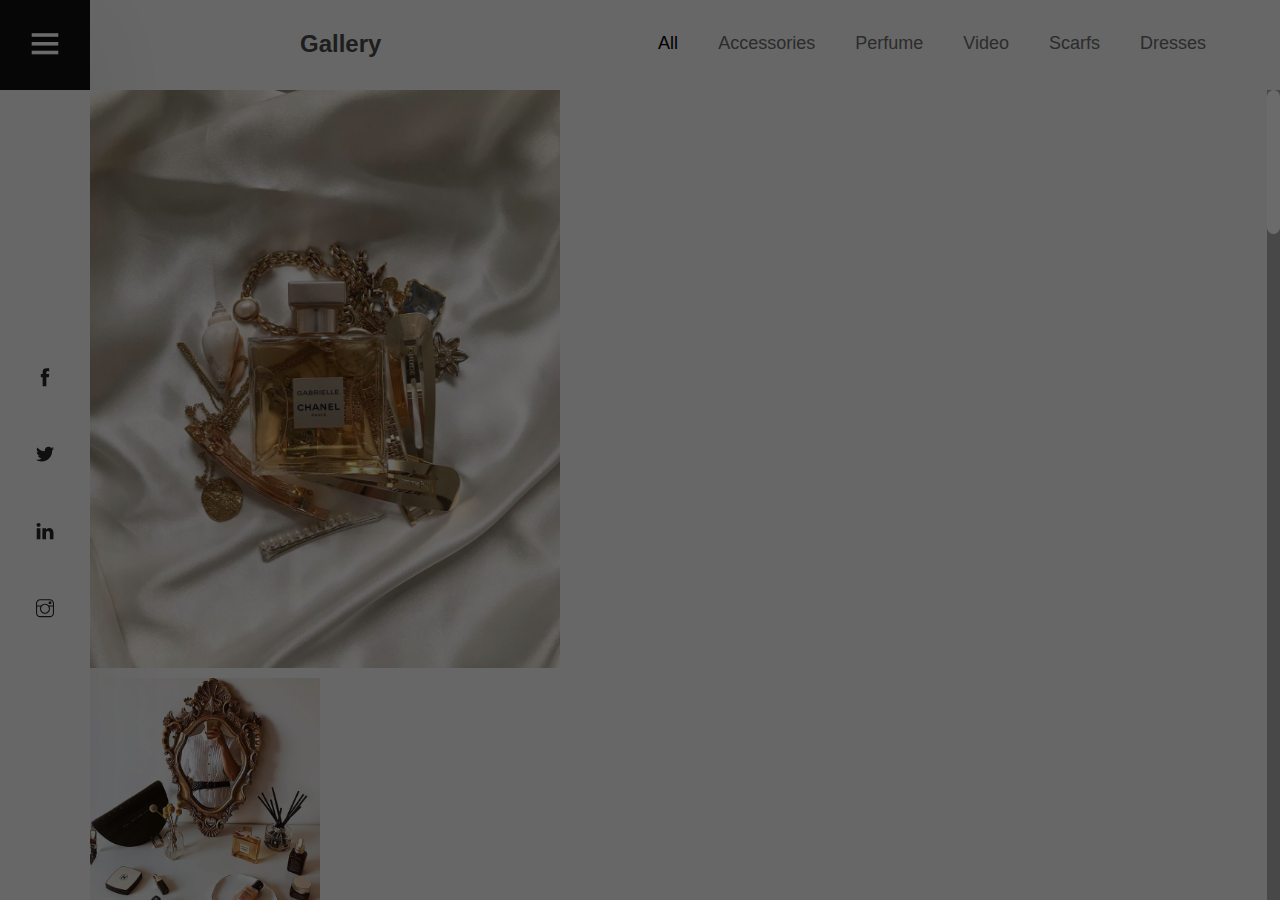
==== gallery.html @ cab9e5dc "pushing my project into github" ====
<!DOCTYPE html>
<html lang="zxx">
<head>
	<title>Rose Photography</title>
	<meta charset="UTF-8">
	<meta name="description" content="Tulen Photography HTML Template"">
	<meta name="keywords" content="photo, html">
	<meta name="viewport" content="width=device-width, initial-scale=1.0">
	<!-- Stylesheets -->
	<link rel="stylesheet" href="https://maxcdn.bootstrapcdn.com/bootstrap/4.0.0/css/bootstrap.min.css" integrity="sha384-Gn5384xqQ1aoWXA+058RXPxPg6fy4IWvTNh0E263XmFcJlSAwiGgFAW/dAiS6JXm" crossorigin="anonymous">
	<link rel="stylesheet" href="css/font-awesome.min.css"/>
	<link rel="stylesheet" href="css/themify-icons.css"/>
	<link rel="stylesheet" href="css/accordion.css"/>
	<link rel="stylesheet" href="css/fresco.css"/>
	<link rel="stylesheet" href="css/owl.carousel.min.css"/>

	<!-- Main Stylesheets -->
	<link rel="stylesheet" href="css/style.css"/>


	<!--[if lt IE 9]>
		<script src="https://oss.maxcdn.com/html5shiv/3.7.2/html5shiv.min.js"></script>
		<script src="https://oss.maxcdn.com/respond/1.4.2/respond.min.js"></script>
	<![endif]-->

</head>
<body>
	<!-- Page Preloder -->
	<div id="preloder">
		<div class="loader"></div>
	</div>

	<!-- Offcanvas Menu Section -->
	<div class="menu-wrapper">
		<div class="menu-switch">
			<i class="ti-menu"></i>
		</div>
		<div class="menu-social-warp">
			<div class="menu-social">
				<a href="#"><i class="ti-facebook"></i></a>
				<a href="#"><i class="ti-twitter-alt"></i></a>
				<a href="#"><i class="ti-linkedin"></i></a>
				<a href="#"><i class="ti-instagram"></i></a>
			</div>
		</div>
	</div>
	<div class="side-menu-wrapper">
		<div class="sm-header">
			<div class="menu-close">
				<i class="ti-arrow-left"></i>
			</div>
			<a href="index.html" class="site-logo">
				<img src="img/logo.png" alt="">
			</a>
		</div>
		<nav class="main-menu">
			<ul>
				<li><a href="index.html">Home</a></li>
				<li><a href="gallery.html" class="active">Gallery</a></li>
				<li><a href="contact.html">Contact</a></li>
			</ul>
		</nav>
		<div class="sm-footer">
			<div class="sm-socail">
				<a href="#"><i class="ti-facebook"></i></a>
				<a href="#"><i class="ti-twitter-alt"></i></a>
				<a href="#"><i class="ti-linkedin"></i></a>
				<a href="#"><i class="ti-instagram"></i></a>
			</div>
			<div class="copyright-text"><p><!-- Link back to Colorlib can't be removed. Template is licensed under CC BY 3.0. -->
  Copyright &copy;<script>document.write(new Date().getFullYear());</script> All rights reserved 
  <!-- Link back to Colorlib can't be removed. Template is licensed under CC BY 3.0. --></p></div>
		</div>
	</div>
	<!-- Offcanvas Menu Section end -->

	<!-- Gallery Section end -->
	<section class="gallery-section">
		<div class="gallery-header">
			<h4 class="galary-color">Gallery</h4>
			<ul class="gallery-filter">
				<li class="filter all active" data-filter="*">All</li>
				<li class="filter" data-filter=".featured">Accessories </li>
				<li class="filter" data-filter=".people">Perfume </li>
				<li class="filter" data-filter=".nature">Video </li>
				<li class="filter" data-filter=".animal">Scarfs </li>
				<li class="filter" data-filter=".travel">Dresses </li>
			</ul>
		</div>
		<div class="nice-scroll">
			<div class="gallery-warp">
				<div class="grid-sizer"></div>
				<div class="gallery-item gi-big featured">
					<a class="fresco" href="img/gallery/1.jpg" data-fresco-group="projects">
						<img src="img/gallery/1.jpg" alt="">
					</a>
					<div class="gi-hover">
s						<h6>Arthur Rose</h6>
					</div>
				</div>
				<div class="gallery-item people">
					<a class="fresco" href="img/gallery/2.jpg" data-fresco-group="projects">
						<img src="img/gallery/2.jpg" alt="">
					</a>
					<div class="gi-hover">
						<h6>Arthur Rose</h6>
					</div>
				</div>
				<div class="gallery-item nature">
					<a class="fresco" href="https://youtu.be/-BtcbGR2RCY?t=26" data-fresco-group="projects">
						<img src="img/gallery/39.jpg" alt="">
					</a>
					<div class="gi-hover">
						<h6>Arthur Rose</h6>
					</div>
				</div>
				<div class="gallery-item nature">
					<a class="fresco" href="https://www.youtube.com/watch?v=0AkKgN9xB7U" data-fresco-group="projects">
						<img src="img/gallery/40.jpg" alt="">
					</a>
					<div class="gi-hover">
						<h6>Arthur Rose</h6>
					</div>
				</div>
				
				<div class="gallery-item gi-long travel">
					<a class="fresco" href="img/gallery/4.jpg" data-fresco-group="projects">
						<img src="img/gallery/4.jpg" alt="">
					</a>
					<div class="gi-hover">
						<h6>Arthur Rose</h6>
					</div>
				</div>
				<div class="gallery-item gi-big animal">
					<a class="fresco" href="img/gallery/6.jpg" data-fresco-group="projects">
						<img src="img/gallery/6.jpg" alt="">
					</a>
					<div class="gi-hover">
						<h6>Arthur Rose</h6>
					</div>
				</div>
				<div class="gallery-item gi-big featured">
					<a class="fresco" href="img/gallery/5.jpg" data-fresco-group="projects">
						<img src="img/gallery/5.jpg" alt="">
					</a>
					<div class="gi-hover">
						<h6>Arthur Rose</h6>
					</div>
				</div>
				<div class="gallery-item travel">
					<a class="fresco" href="img/gallery/7.jpg" data-fresco-group="projects">
						<img src="img/gallery/7.jpg" alt="">
					</a>
					<div class="gi-hover">
						<h6>Arthur Rose</h6>
					</div>
				</div>
				<div class="gallery-item people">
					<a class="fresco" href="img/gallery/8.jpg" data-fresco-group="projects">
						<img src="img/gallery/8.jpg" alt="">
					</a>
					<div class="gi-hover">
						<h6>Arthur Rose</h6>
					</div>
				</div>
				<div class="gallery-item animal">
					<a class="fresco" href="img/gallery/9.jpg" data-fresco-group="projects">
						<img src="img/gallery/9.jpg" alt="">
					</a>
					<div class="gi-hover">
						<h6>Arthur Rose</h6>
					</div>
				</div>
				<div class="gallery-item gi-big travel">
					<a class="fresco" href="img/gallery/10.jpg" data-fresco-group="projects">
						<img src="img/gallery/10.jpg" alt="">
					</a>
					<div class="gi-hover">
						<h6>Arthur Rose</h6>
					</div>
				</div>
				<div class="gallery-item featured">
					<a class="fresco" href="img/gallery/11.jpg" data-fresco-group="projects">
						<img src="img/gallery/11.jpg" alt="">
					</a>
					<div class="gi-hover">
s	8					<h6>Arthur Rose</h6>
					</div>
				</div>
			</div>
		</div>
	</section>
	<!-- Gallery Section end -->

	<!--====== Javascripts & Jquery ======-->
	<script src="https://code.jquery.com/jquery-3.2.1.slim.min.js" integrity="sha384-KJ3o2DKtIkvYIK3UENzmM7KCkRr/rE9/Qpg6aAZGJwFDMVNA/GpGFF93hXpG5KkN" crossorigin="anonymous"></script>
<script src="https://cdnjs.cloudflare.com/ajax/libs/popper.js/1.12.9/umd/popper.min.js" integrity="sha384-ApNbgh9B+Y1QKtv3Rn7W3mgPxhU9K/ScQsAP7hUibX39j7fakFPskvXusvfa0b4Q" crossorigin="anonymous"></script>
<script src="https://maxcdn.bootstrapcdn.com/bootstrap/4.0.0/js/bootstrap.min.js" integrity="sha384-JZR6Spejh4U02d8jOt6vLEHfe/JQGiRRSQQxSfFWpi1MquVdAyjUar5+76PVCmYl" crossorigin="anonymous"></script>
	<script src="js/vendor/jquery-3.2.1.min.js"></script>
	<script src="js/owl.carousel.min.js"></script>
	<script src="js/imagesloaded.pkgd.min.js"></script>
	<script src="js/isotope.pkgd.min.js"></script>
	<script src="js/jquery.nicescroll.min.js"></script>
	<script src="js/circle-progress.min.js"></script>
	<script src="js/pana-accordion.js"></script>
	<script src="js/fresco.min.js"></script>
	<script src="js/main.js"></script>

	</body>
</html>
---- css/themify-icons.css ----
@font-face {
	font-family: 'themify';
	src:url('../fonts/themify.eot?-fvbane');
	src:url('../fonts/themify.eot?#iefix-fvbane') format('embedded-opentype'),
		url('../fonts/themify.woff?-fvbane') format('woff'),
		url('../fonts/themify.ttf?-fvbane') format('truetype'),
		url('../fonts/themify.svg?-fvbane#themify') format('svg');
	font-weight: normal;
	font-style: normal;
}

[class^="ti-"], [class*=" ti-"] {
	font-family: 'themify';
	speak: none;
	font-style: normal;
	font-weight: normal;
	font-variant: normal;
	text-transform: none;
	line-height: 1;

	/* Better Font Rendering =========== */
	-webkit-font-smoothing: antialiased;
	-moz-osx-font-smoothing: grayscale;
}

.ti-wand:before {
	content: "\e600";
}
.ti-volume:before {
	content: "\e601";
}
.ti-user:before {
	content: "\e602";
}
.ti-unlock:before {
	content: "\e603";
}
.ti-unlink:before {
	content: "\e604";
}
.ti-trash:before {
	content: "\e605";
}
.ti-thought:before {
	content: "\e606";
}
.ti-target:before {
	content: "\e607";
}
.ti-tag:before {
	content: "\e608";
}
.ti-tablet:before {
	content: "\e609";
}
.ti-star:before {
	content: "\e60a";
}
.ti-spray:before {
	content: "\e60b";
}
.ti-signal:before {
	content: "\e60c";
}
.ti-shopping-cart:before {
	content: "\e60d";
}
.ti-shopping-cart-full:before {
	content: "\e60e";
}
.ti-settings:before {
	content: "\e60f";
}
.ti-search:before {
	content: "\e610";
}
.ti-zoom-in:before {
	content: "\e611";
}
.ti-zoom-out:before {
	content: "\e612";
}
.ti-cut:before {
	content: "\e613";
}
.ti-ruler:before {
	content: "\e614";
}
.ti-ruler-pencil:before {
	content: "\e615";
}
.ti-ruler-alt:before {
	content: "\e616";
}
.ti-bookmark:before {
	content: "\e617";
}
.ti-bookmark-alt:before {
	content: "\e618";
}
.ti-reload:before {
	content: "\e619";
}
.ti-plus:before {
	content: "\e61a";
}
.ti-pin:before {
	content: "\e61b";
}
.ti-pencil:before {
	content: "\e61c";
}
.ti-pencil-alt:before {
	content: "\e61d";
}
.ti-paint-roller:before {
	content: "\e61e";
}
.ti-paint-bucket:before {
	content: "\e61f";
}
.ti-na:before {
	content: "\e620";
}
.ti-mobile:before {
	content: "\e621";
}
.ti-minus:before {
	content: "\e622";
}
.ti-medall:before {
	content: "\e623";
}
.ti-medall-alt:before {
	content: "\e624";
}
.ti-marker:before {
	content: "\e625";
}
.ti-marker-alt:before {
	content: "\e626";
}
.ti-arrow-up:before {
	content: "\e627";
}
.ti-arrow-right:before {
	content: "\e628";
}
.ti-arrow-left:before {
	content: "\e629";
}
.ti-arrow-down:before {
	content: "\e62a";
}
.ti-lock:before {
	content: "\e62b";
}
.ti-location-arrow:before {
	content: "\e62c";
}
.ti-link:before {
	content: "\e62d";
}
.ti-layout:before {
	content: "\e62e";
}
.ti-layers:before {
	content: "\e62f";
}
.ti-layers-alt:before {
	content: "\e630";
}
.ti-key:before {
	content: "\e631";
}
.ti-import:before {
	content: "\e632";
}
.ti-image:before {
	content: "\e633";
}
.ti-heart:before {
	content: "\e634";
}
.ti-heart-broken:before {
	content: "\e635";
}
.ti-hand-stop:before {
	content: "\e636";
}
.ti-hand-open:before {
	content: "\e637";
}
.ti-hand-drag:before {
	content: "\e638";
}
.ti-folder:before {
	content: "\e639";
}
.ti-flag:before {
	content: "\e63a";
}
.ti-flag-alt:before {
	content: "\e63b";
}
.ti-flag-alt-2:before {
	content: "\e63c";
}
.ti-eye:before {
	content: "\e63d";
}
.ti-export:before {
	content: "\e63e";
}
.ti-exchange-vertical:before {
	content: "\e63f";
}
.ti-desktop:before {
	content: "\e640";
}
.ti-cup:before {
	content: "\e641";
}
.ti-crown:before {
	content: "\e642";
}
.ti-comments:before {
	content: "\e643";
}
.ti-comment:before {
	content: "\e644";
}
.ti-comment-alt:before {
	content: "\e645";
}
.ti-close:before {
	content: "\e646";
}
.ti-clip:before {
	content: "\e647";
}
.ti-angle-up:before {
	content: "\e648";
}
.ti-angle-right:before {
	content: "\e649";
}
.ti-angle-left:before {
	content: "\e64a";
}
.ti-angle-down:before {
	content: "\e64b";
}
.ti-check:before {
	content: "\e64c";
}
.ti-check-box:before {
	content: "\e64d";
}
.ti-camera:before {
	content: "\e64e";
}
.ti-announcement:before {
	content: "\e64f";
}
.ti-brush:before {
	content: "\e650";
}
.ti-briefcase:before {
	content: "\e651";
}
.ti-bolt:before {
	content: "\e652";
}
.ti-bolt-alt:before {
	content: "\e653";
}
.ti-blackboard:before {
	content: "\e654";
}
.ti-bag:before {
	content: "\e655";
}
.ti-move:before {
	content: "\e656";
}
.ti-arrows-vertical:before {
	content: "\e657";
}
.ti-arrows-horizontal:before {
	content: "\e658";
}
.ti-fullscreen:before {
	content: "\e659";
}
.ti-arrow-top-right:before {
	content: "\e65a";
}
.ti-arrow-top-left:before {
	content: "\e65b";
}
.ti-arrow-circle-up:before {
	content: "\e65c";
}
.ti-arrow-circle-right:before {
	content: "\e65d";
}
.ti-arrow-circle-left:before {
	content: "\e65e";
}
.ti-arrow-circle-down:before {
	content: "\e65f";
}
.ti-angle-double-up:before {
	content: "\e660";
}
.ti-angle-double-right:before {
	content: "\e661";
}
.ti-angle-double-left:before {
	content: "\e662";
}
.ti-angle-double-down:before {
	content: "\e663";
}
.ti-zip:before {
	content: "\e664";
}
.ti-world:before {
	content: "\e665";
}
.ti-wheelchair:before {
	content: "\e666";
}
.ti-view-list:before {
	content: "\e667";
}
.ti-view-list-alt:before {
	content: "\e668";
}
.ti-view-grid:before {
	content: "\e669";
}
.ti-uppercase:before {
	content: "\e66a";
}
.ti-upload:before {
	content: "\e66b";
}
.ti-underline:before {
	content: "\e66c";
}
.ti-truck:before {
	content: "\e66d";
}
.ti-timer:before {
	content: "\e66e";
}
.ti-ticket:before {
	content: "\e66f";
}
.ti-thumb-up:before {
	content: "\e670";
}
.ti-thumb-down:before {
	content: "\e671";
}
.ti-text:before {
	content: "\e672";
}
.ti-stats-up:before {
	content: "\e673";
}
.ti-stats-down:before {
	content: "\e674";
}
.ti-split-v:before {
	content: "\e675";
}
.ti-split-h:before {
	content: "\e676";
}
.ti-smallcap:before {
	content: "\e677";
}
.ti-shine:before {
	content: "\e678";
}
.ti-shift-right:before {
	content: "\e679";
}
.ti-shift-left:before {
	content: "\e67a";
}
.ti-shield:before {
	content: "\e67b";
}
.ti-notepad:before {
	content: "\e67c";
}
.ti-server:before {
	content: "\e67d";
}
.ti-quote-right:before {
	content: "\e67e";
}
.ti-quote-left:before {
	content: "\e67f";
}
.ti-pulse:before {
	content: "\e680";
}
.ti-printer:before {
	content: "\e681";
}
.ti-power-off:before {
	content: "\e682";
}
.ti-plug:before {
	content: "\e683";
}
.ti-pie-chart:before {
	content: "\e684";
}
.ti-paragraph:before {
	content: "\e685";
}
.ti-panel:before {
	content: "\e686";
}
.ti-package:before {
	content: "\e687";
}
.ti-music:before {
	content: "\e688";
}
.ti-music-alt:before {
	content: "\e689";
}
.ti-mouse:before {
	content: "\e68a";
}
.ti-mouse-alt:before {
	content: "\e68b";
}
.ti-money:before {
	content: "\e68c";
}
.ti-microphone:before {
	content: "\e68d";
}
.ti-menu:before {
	content: "\e68e";
}
.ti-menu-alt:before {
	content: "\e68f";
}
.ti-map:before {
	content: "\e690";
}
.ti-map-alt:before {
	content: "\e691";
}
.ti-loop:before {
	content: "\e692";
}
.ti-location-pin:before {
	content: "\e693";
}
.ti-list:before {
	content: "\e694";
}
.ti-light-bulb:before {
	content: "\e695";
}
.ti-Italic:before {
	content: "\e696";
}
.ti-info:before {
	content: "\e697";
}
.ti-infinite:before {
	content: "\e698";
}
.ti-id-badge:before {
	content: "\e699";
}
.ti-hummer:before {
	content: "\e69a";
}
.ti-home:before {
	content: "\e69b";
}
.ti-help:before {
	content: "\e69c";
}
.ti-headphone:before {
	content: "\e69d";
}
.ti-harddrives:before {
	content: "\e69e";
}
.ti-harddrive:before {
	content: "\e69f";
}
.ti-gift:before {
	content: "\e6a0";
}
.ti-game:before {
	content: "\e6a1";
}
.ti-filter:before {
	content: "\e6a2";
}
.ti-files:before {
	content: "\e6a3";
}
.ti-file:before {
	content: "\e6a4";
}
.ti-eraser:before {
	content: "\e6a5";
}
.ti-envelope:before {
	content: "\e6a6";
}
.ti-download:before {
	content: "\e6a7";
}
.ti-direction:before {
	content: "\e6a8";
}
.ti-direction-alt:before {
	content: "\e6a9";
}
.ti-dashboard:before {
	content: "\e6aa";
}
.ti-control-stop:before {
	content: "\e6ab";
}
.ti-control-shuffle:before {
	content: "\e6ac";
}
.ti-control-play:before {
	content: "\e6ad";
}
.ti-control-pause:before {
	content: "\e6ae";
}
.ti-control-forward:before {
	content: "\e6af";
}
.ti-control-backward:before {
	content: "\e6b0";
}
.ti-cloud:before {
	content: "\e6b1";
}
.ti-cloud-up:before {
	content: "\e6b2";
}
.ti-cloud-down:before {
	content: "\e6b3";
}
.ti-clipboard:before {
	content: "\e6b4";
}
.ti-car:before {
	content: "\e6b5";
}
.ti-calendar:before {
	content: "\e6b6";
}
.ti-book:before {
	content: "\e6b7";
}
.ti-bell:before {
	content: "\e6b8";
}
.ti-basketball:before {
	content: "\e6b9";
}
.ti-bar-chart:before {
	content: "\e6ba";
}
.ti-bar-chart-alt:before {
	content: "\e6bb";
}
.ti-back-right:before {
	content: "\e6bc";
}
.ti-back-left:before {
	content: "\e6bd";
}
.ti-arrows-corner:before {
	content: "\e6be";
}
.ti-archive:before {
	content: "\e6bf";
}
.ti-anchor:before {
	content: "\e6c0";
}
.ti-align-right:before {
	content: "\e6c1";
}
.ti-align-left:before {
	content: "\e6c2";
}
.ti-align-justify:before {
	content: "\e6c3";
}
.ti-align-center:before {
	content: "\e6c4";
}
.ti-alert:before {
	content: "\e6c5";
}
.ti-alarm-clock:before {
	content: "\e6c6";
}
.ti-agenda:before {
	content: "\e6c7";
}
.ti-write:before {
	content: "\e6c8";
}
.ti-window:before {
	content: "\e6c9";
}
.ti-widgetized:before {
	content: "\e6ca";
}
.ti-widget:before {
	content: "\e6cb";
}
.ti-widget-alt:before {
	content: "\e6cc";
}
.ti-wallet:before {
	content: "\e6cd";
}
.ti-video-clapper:before {
	content: "\e6ce";
}
.ti-video-camera:before {
	content: "\e6cf";
}
.ti-vector:before {
	content: "\e6d0";
}
.ti-themify-logo:before {
	content: "\e6d1";
}
.ti-themify-favicon:before {
	content: "\e6d2";
}
.ti-themify-favicon-alt:before {
	content: "\e6d3";
}
.ti-support:before {
	content: "\e6d4";
}
.ti-stamp:before {
	content: "\e6d5";
}
.ti-split-v-alt:before {
	content: "\e6d6";
}
.ti-slice:before {
	content: "\e6d7";
}
.ti-shortcode:before {
	content: "\e6d8";
}
.ti-shift-right-alt:before {
	content: "\e6d9";
}
.ti-shift-left-alt:before {
	content: "\e6da";
}
.ti-ruler-alt-2:before {
	content: "\e6db";
}
.ti-receipt:before {
	content: "\e6dc";
}
.ti-pin2:before {
	content: "\e6dd";
}
.ti-pin-alt:before {
	content: "\e6de";
}
.ti-pencil-alt2:before {
	content: "\e6df";
}
.ti-palette:before {
	content: "\e6e0";
}
.ti-more:before {
	content: "\e6e1";
}
.ti-more-alt:before {
	content: "\e6e2";
}
.ti-microphone-alt:before {
	content: "\e6e3";
}
.ti-magnet:before {
	content: "\e6e4";
}
.ti-line-double:before {
	content: "\e6e5";
}
.ti-line-dotted:before {
	content: "\e6e6";
}
.ti-line-dashed:before {
	content: "\e6e7";
}
.ti-layout-width-full:before {
	content: "\e6e8";
}
.ti-layout-width-default:before {
	content: "\e6e9";
}
.ti-layout-width-default-alt:before {
	content: "\e6ea";
}
.ti-layout-tab:before {
	content: "\e6eb";
}
.ti-layout-tab-window:before {
	content: "\e6ec";
}
.ti-layout-tab-v:before {
	content: "\e6ed";
}
.ti-layout-tab-min:before {
	content: "\e6ee";
}
.ti-layout-slider:before {
	content: "\e6ef";
}
.ti-layout-slider-alt:before {
	content: "\e6f0";
}
.ti-layout-sidebar-right:before {
	content: "\e6f1";
}
.ti-layout-sidebar-none:before {
	content: "\e6f2";
}
.ti-layout-sidebar-left:before {
	content: "\e6f3";
}
.ti-layout-placeholder:before {
	content: "\e6f4";
}
.ti-layout-menu:before {
	content: "\e6f5";
}
.ti-layout-menu-v:before {
	content: "\e6f6";
}
.ti-layout-menu-separated:before {
	content: "\e6f7";
}
.ti-layout-menu-full:before {
	content: "\e6f8";
}
.ti-layout-media-right-alt:before {
	content: "\e6f9";
}
.ti-layout-media-right:before {
	content: "\e6fa";
}
.ti-layout-media-overlay:before {
	content: "\e6fb";
}
.ti-layout-media-overlay-alt:before {
	content: "\e6fc";
}
.ti-layout-media-overlay-alt-2:before {
	content: "\e6fd";
}
.ti-layout-media-left-alt:before {
	content: "\e6fe";
}
.ti-layout-media-left:before {
	content: "\e6ff";
}
.ti-layout-media-center-alt:before {
	content: "\e700";
}
.ti-layout-media-center:before {
	content: "\e701";
}
.ti-layout-list-thumb:before {
	content: "\e702";
}
.ti-layout-list-thumb-alt:before {
	content: "\e703";
}
.ti-layout-list-post:before {
	content: "\e704";
}
.ti-layout-list-large-image:before {
	content: "\e705";
}
.ti-layout-line-solid:before {
	content: "\e706";
}
.ti-layout-grid4:before {
	content: "\e707";
}
.ti-layout-grid3:before {
	content: "\e708";
}
.ti-layout-grid2:before {
	content: "\e709";
}
.ti-layout-grid2-thumb:before {
	content: "\e70a";
}
.ti-layout-cta-right:before {
	content: "\e70b";
}
.ti-layout-cta-left:before {
	content: "\e70c";
}
.ti-layout-cta-center:before {
	content: "\e70d";
}
.ti-layout-cta-btn-right:before {
	content: "\e70e";
}
.ti-layout-cta-btn-left:before {
	content: "\e70f";
}
.ti-layout-column4:before {
	content: "\e710";
}
.ti-layout-column3:before {
	content: "\e711";
}
.ti-layout-column2:before {
	content: "\e712";
}
.ti-layout-accordion-separated:before {
	content: "\e713";
}
.ti-layout-accordion-merged:before {
	content: "\e714";
}
.ti-layout-accordion-list:before {
	content: "\e715";
}
.ti-ink-pen:before {
	content: "\e716";
}
.ti-info-alt:before {
	content: "\e717";
}
.ti-help-alt:before {
	content: "\e718";
}
.ti-headphone-alt:before {
	content: "\e719";
}
.ti-hand-point-up:before {
	content: "\e71a";
}
.ti-hand-point-right:before {
	content: "\e71b";
}
.ti-hand-point-left:before {
	content: "\e71c";
}
.ti-hand-point-down:before {
	content: "\e71d";
}
.ti-gallery:before {
	content: "\e71e";
}
.ti-face-smile:before {
	content: "\e71f";
}
.ti-face-sad:before {
	content: "\e720";
}
.ti-credit-card:before {
	content: "\e721";
}
.ti-control-skip-forward:before {
	content: "\e722";
}
.ti-control-skip-backward:before {
	content: "\e723";
}
.ti-control-record:before {
	content: "\e724";
}
.ti-control-eject:before {
	content: "\e725";
}
.ti-comments-smiley:before {
	content: "\e726";
}
.ti-brush-alt:before {
	content: "\e727";
}
.ti-youtube:before {
	content: "\e728";
}
.ti-vimeo:before {
	content: "\e729";
}
.ti-twitter:before {
	content: "\e72a";
}
.ti-time:before {
	content: "\e72b";
}
.ti-tumblr:before {
	content: "\e72c";
}
.ti-skype:before {
	content: "\e72d";
}
.ti-share:before {
	content: "\e72e";
}
.ti-share-alt:before {
	content: "\e72f";
}
.ti-rocket:before {
	content: "\e730";
}
.ti-pinterest:before {
	content: "\e731";
}
.ti-new-window:before {
	content: "\e732";
}
.ti-microsoft:before {
	content: "\e733";
}
.ti-list-ol:before {
	content: "\e734";
}
.ti-linkedin:before {
	content: "\e735";
}
.ti-layout-sidebar-2:before {
	content: "\e736";
}
.ti-layout-grid4-alt:before {
	content: "\e737";
}
.ti-layout-grid3-alt:before {
	content: "\e738";
}
.ti-layout-grid2-alt:before {
	content: "\e739";
}
.ti-layout-column4-alt:before {
	content: "\e73a";
}
.ti-layout-column3-alt:before {
	content: "\e73b";
}
.ti-layout-column2-alt:before {
	content: "\e73c";
}
.ti-instagram:before {
	content: "\e73d";
}
.ti-google:before {
	content: "\e73e";
}
.ti-github:before {
	content: "\e73f";
}
.ti-flickr:before {
	content: "\e740";
}
.ti-facebook:before {
	content: "\e741";
}
.ti-dropbox:before {
	content: "\e742";
}
.ti-dribbble:before {
	content: "\e743";
}
.ti-apple:before {
	content: "\e744";
}
.ti-android:before {
	content: "\e745";
}
.ti-save:before {
	content: "\e746";
}
.ti-save-alt:before {
	content: "\e747";
}
.ti-yahoo:before {
	content: "\e748";
}
.ti-wordpress:before {
	content: "\e749";
}
.ti-vimeo-alt:before {
	content: "\e74a";
}
.ti-twitter-alt:before {
	content: "\e74b";
}
.ti-tumblr-alt:before {
	content: "\e74c";
}
.ti-trello:before {
	content: "\e74d";
}
.ti-stack-overflow:before {
	content: "\e74e";
}
.ti-soundcloud:before {
	content: "\e74f";
}
.ti-sharethis:before {
	content: "\e750";
}
.ti-sharethis-alt:before {
	content: "\e751";
}
.ti-reddit:before {
	content: "\e752";
}
.ti-pinterest-alt:before {
	content: "\e753";
}
.ti-microsoft-alt:before {
	content: "\e754";
}
.ti-linux:before {
	content: "\e755";
}
.ti-jsfiddle:before {
	content: "\e756";
}
.ti-joomla:before {
	content: "\e757";
}
.ti-html5:before {
	content: "\e758";
}
.ti-flickr-alt:before {
	content: "\e759";
}
.ti-email:before {
	content: "\e75a";
}
.ti-drupal:before {
	content: "\e75b";
}
.ti-dropbox-alt:before {
	content: "\e75c";
}
.ti-css3:before {
	content: "\e75d";
}
.ti-rss:before {
	content: "\e75e";
}
.ti-rss-alt:before {
	content: "\e75f";
}
---- css/accordion.css ----
.pana-accordion {
	width: 100%;
	height: 100%;
	margin: 0 auto;
	position: relative;
	overflow: hidden
}

.pana-accordion .pana-accordion-wrap {
	margin-left: -1px;
	position: relative;
	width: 300%
}

.pana-accordion .pana-accordion-wrap .pana-accordion-item {
	width: 100%;
	height: 200px;
	overflow: hidden;
	float: left;
	position: absolute;
	left: 0;
	top: 0;
	background-position: top left -200px;
	transition: background-position 0.4s;
	
}
.pana-accordion .pana-accordion-wrap .pana-accordion-item.active {
	background-position: top center;
}

.pana-accordion .pana-accordion-wrap .pana-accordion-item .pana-accordion-mask {
	width: 100%;
	height: 100%;
	left: 0;
	top: 0;
	position: absolute;
	z-index: 10;
	background-color: #000;
	filter: alpha(opacity=40);
	-ms-filter: "progid:DXImageTransform.Microsoft.Alpha(Opacity=40)";
	-webkit-opacity: 0.4;
	-khtml-opacity: 0.4;
	-moz-opacity: 0.4;
	-ms-opacity: 0.4;
	-o-opacity: 0.4;
	opacity: 0.4
}

.pana-accordion .pana-accordion-wrap .pana-accordion-item.active .pana-accordion-mask {
	display: none
}
---- css/fresco.css ----
/* box-sizing */
.fr-window,
.fr-window [class^="fr-"],
.fr-overlay,
.fr-overlay [class^="fr-"],
.fr-spinner,
.fr-spinner [class^="fr-"] {
  box-sizing: border-box;
}

.fr-window {
  position: fixed;
  width: 100%;
  height: 100%;
  top: 0;
  left: 0;
  font: 13px/20px "Lucida Sans", "Lucida Sans Unicode", "Lucida Grande", Verdana,
    Arial, sans-serif;
  /* Chrome hack, this fixes a visual glitch when quickly toggling a video */
  transform: translateZ(0px);
}

/* z-index */
.fr-overlay {
  z-index: 99998;
}
.fr-window {
  z-index: 99999;
}
.fr-spinner {
  z-index: 100000;
}

/* overlay */
.fr-overlay {
  position: fixed;
  top: 0;
  left: 0;
  height: 100%;
  width: 100%;
}
.fr-overlay-background {
  float: left;
  width: 100%;
  height: 100%;
  background: #000;
  opacity: 0.9;
  filter: alpha(opacity=90);
}

.fr-overlay-ui-fullclick .fr-overlay-background {
  background: #292929;
  opacity: 1;
  filter: alpha(opacity=100);
}

/* mobile touch has position:absolute to allow zooming */
.fr-window.fr-mobile-touch,
.fr-overlay.fr-mobile-touch {
  position: absolute;
  overflow: visible;
}

/* some properties on the window are used to toggle things
 * like margin and the fullclick mode,
 * we reset those properties after measuring them
 */
.fr-measured {
  margin: 0 !important;
  min-width: 0 !important;
  min-height: 0 !important;
}

.fr-box {
  position: absolute;
  top: 0;
  left: 0;
  width: 100%;
  height: 100%;
}

.fr-pages {
  position: absolute;
  width: 100%;
  height: 100%;
  overflow: hidden;
  -webkit-user-select: none;
  -khtml-user-select: none;
  -moz-user-select: none;
  -ms-user-select: none;
  user-select: none;
}

.fr-page {
  position: absolute;
  width: 100%;
  height: 100%;
}

.fr-container {
  position: absolute;
  top: 0;
  left: 0;
  right: 0;
  bottom: 0;
  margin: 0;
  padding: 0;
  text-align: center;
}

.fr-hovering-clickable .fr-container {
  cursor: pointer;
}

/*
   padding:
   youtube & vimeo always have buttons on the outside
   side button = 72 = 54 + (2 * 9 margin)
   close button = 48
*/
/* padding ui:inside */
.fr-ui-inside .fr-container {
  padding: 20px 20px;
}
.fr-ui-inside.fr-no-sides .fr-container {
  padding: 20px;
}

/* padding ui:outside */
.fr-ui-outside .fr-container {
  padding: 20px 82px;
}
.fr-ui-outside.fr-no-sides .fr-container {
  padding: 20px 48px;
}

/* reduce padding on smaller screens */
@media all and (max-width: 700px) and (orientation: portrait),
  all and (orientation: landscape) and (max-height: 700px) {
  /* padding ui:inside */
  .fr-ui-inside .fr-container {
    padding: 12px 12px;
  }
  .fr-ui-inside.fr-no-sides .fr-container {
    padding: 12px;
  }

  /* padding ui:outside */
  .fr-ui-outside .fr-container {
    padding: 12px 72px;
  }
  .fr-ui-outside.fr-no-sides .fr-container {
    padding: 12px 48px;
  }
}

@media all and (max-width: 500px) and (orientation: portrait),
  all and (orientation: landscape) and (max-height: 500px) {
  /* padding ui:inside */
  .fr-ui-inside .fr-container {
    padding: 0px 0px;
  }
  .fr-ui-inside.fr-no-sides .fr-container {
    padding: 0px;
  }

  /* padding ui:outside */
  .fr-ui-outside .fr-container {
    padding: 0px 72px;
  }
  .fr-ui-outside.fr-no-sides .fr-container {
    padding: 0px 48px;
  }
}

/* padding ui:fullclick */
.fr-ui-fullclick .fr-container {
  padding: 0;
}
.fr-ui-fullclick.fr-no-sides .fr-container {
  padding: 0;
}

/* video fullclick */
.fr-ui-fullclick.fr-type-video .fr-container {
  padding: 0px 62px;
}
.fr-ui-fullclick.fr-no-sides.fr-type-video .fr-container {
  padding: 48px 0px;
}

/* overflow-y should always have 0 padding top and bottom */
.fr-overflow-y .fr-container {
  padding-top: 0 !important;
  padding-bottom: 0 !important;
}

.fr-content,
.fr-content-background {
  position: absolute;
  top: 50%;
  left: 50%;
  /* IE11 has a 1px blur bug on the edges of the caption (ui:inside)
     during animation with overflow:hidden */
  overflow: visible;
}

/* img/iframe/error */
.fr-content-element {
  float: left;
  width: 100%;
  height: 100%;
}

.fr-content-background {
  background: #101010;
}

.fr-info {
  position: absolute;
  top: 0;
  left: 0;
  width: 100%;
  color: #efefef;
  font-size: 13px;
  line-height: 20px;
  text-align: left;
  -webkit-text-size-adjust: none;
  text-size-adjust: none;
  -webkit-user-select: text;
  -khtml-user-select: text;
  -moz-user-select: text;
  -ms-user-select: text;
  user-select: text;
}
.fr-info-background {
  position: absolute;
  top: 0;
  left: 0;
  height: 100%;
  width: 100%;
  background: #000;
  line-height: 1%;
  filter: none;
  opacity: 1;
}
.fr-ui-inside .fr-info-background {
  filter: alpha(opacity=80);
  opacity: 0.8;
  zoom: 1;
}
/* ui:outside has a slightly lighter info background to break up from black page backgrounds */
.fr-ui-outside .fr-info-background {
  background: #0d0d0d;
}

/* info at the bottom for ui:inside */
.fr-content .fr-info {
  top: auto;
  bottom: 0;
}

.fr-info-padder {
  display: block;
  overflow: hidden;
  padding: 12px;
  position: relative;
  width: auto;
}
.fr-caption {
  width: auto;
  display: inline;
}

.fr-position {
  color: #b3b3b3;
  float: right;
  line-height: 21px;
  opacity: 0.99;
  position: relative;
  text-align: right;
  margin-left: 15px;
  white-space: nowrap;
}

/* positions not within the info bar
   for ui:outside/inside */
.fr-position-outside,
.fr-position-inside {
  position: absolute;
  bottom: 0;
  right: 0;
  margin: 12px;
  width: auto;
  padding: 2px 8px;
  border-radius: 10px;
  font-size: 11px;
  line-height: 20px;
  text-shadow: 0 1px 0 rgba(0, 0, 0, 0.4);
  display: none;
  overflow: hidden;
  white-space: nowrap;
  -webkit-text-size-adjust: none;
  text-size-adjust: none;
  -webkit-user-select: text;
  -khtml-user-select: text;
  -moz-user-select: text;
  -ms-user-select: text;
  user-select: text;
}
.fr-position-inside {
  border: 0;
}

.fr-position-background {
  position: absolute;
  top: 0;
  left: 0;
  width: 100%;
  height: 100%;
  background: #0d0d0d;
  filter: alpha(opacity=80);
  opacity: 0.8;
  zoom: 1; /* oldIE */
}
.fr-position-text {
  color: #b3b3b3;
}
.fr-position-outside .fr-position-text,
.fr-position-inside .fr-position-text {
  float: left;
  position: relative;
  text-shadow: 0 1px 1px rgba(0, 0, 0, 0.3);
  opacity: 1;
}

/* display it for the outside ui, hide the caption inside */
.fr-ui-outside .fr-position-outside {
  display: block;
}
.fr-ui-outside .fr-info .fr-position {
  display: none;
}

.fr-ui-inside.fr-no-caption .fr-position-inside {
  display: block;
}

/* links */
.fr-info a,
.fr-info a:hover {
  color: #ccc;
  border: 0;
  background: none;
  text-decoration: underline;
}
.fr-info a:hover {
  color: #eee;
}

/* no-caption */
.fr-ui-outside.fr-no-caption .fr-info {
  display: none;
}
.fr-ui-inside.fr-no-caption .fr-caption {
  display: none;
}

/* --- stroke */
.fr-stroke {
  position: absolute;
  top: 0;
  left: 0;
  width: 100%;
  height: 1px;
}
.fr-stroke-vertical {
  width: 1px;
  height: 100%;
}
.fr-stroke-horizontal {
  padding: 0 1px;
}

.fr-stroke-right {
  left: auto;
  right: 0;
}
.fr-stroke-bottom {
  top: auto;
  bottom: 0;
}

.fr-stroke-color {
  float: left;
  width: 100%;
  height: 100%;
  background: rgba(255, 255, 255, 0.08);
}

/* the stroke is brighter inside the info box */
.fr-info .fr-stroke-color {
  background: rgba(80, 80, 80, 0.3);
}

/* remove the stroke when outside ui has a caption */
.fr-ui-outside.fr-has-caption .fr-content .fr-stroke-bottom {
  display: none;
}

/* remove stroke and shadow when ui:fullclick */
.fr-ui-fullclick .fr-stroke {
  display: none;
}
.fr-ui-fullclick .fr-content-background {
  box-shadow: none;
}

/* the info box never bas a top stroke */
.fr-info .fr-stroke-top {
  display: none;
}

/* < > */
.fr-side {
  position: absolute;
  top: 50%;
  width: 54px;
  height: 72px;
  margin: 0 9px;
  margin-top: -36px;
  cursor: pointer;
  -webkit-user-select: none;
  -moz-user-select: none;
  user-select: none;
  zoom: 1;
}
.fr-side-previous {
  left: 0;
}
.fr-side-next {
  right: 0;
  left: auto;
}

.fr-side-disabled {
  cursor: default;
}
.fr-side-hidden {
  display: none !important;
}

.fr-side-button {
  float: left;
  width: 100%;
  height: 100%;
  margin: 0;
  padding: 0;
}
.fr-side-button-background {
  position: absolute;
  top: 0;
  left: 0;
  width: 100%;
  height: 100%;
  background-color: #101010;
}
.fr-side-button-icon {
  float: left;
  position: relative;
  height: 100%;
  width: 100%;
  zoom: 1;
  background-position: 50% 50%;
  background-repeat: no-repeat;
}
/* smaller side buttons */
@media all and (max-width: 500px) and (orientation: portrait),
  all and (orientation: landscape) and (max-height: 414px) {
  .fr-side {
    width: 54px;
    height: 60px;
    margin: 0;
    margin-top: -30px;
  }
  .fr-side-button {
    width: 48px;
    height: 60px;
    margin: 0 3px;
  }
}

/* X */
.fr-close {
  position: absolute;
  width: 48px;
  height: 48px;
  top: 0;
  right: 0;
  cursor: pointer;
  -webkit-user-select: none;
  -moz-user-select: none;
  user-select: none;
}

.fr-close-background,
.fr-close-icon {
  position: absolute;
  top: 12px;
  left: 12px;
  height: 26px;
  width: 26px;
  background-position: 50% 50%;
  background-repeat: no-repeat;
}
.fr-close-background {
  background-color: #000;
}

/* Thumbnails */
.fr-thumbnails {
  position: absolute;
  overflow: hidden;
}
.fr-thumbnails-disabled .fr-thumbnails {
  display: none !important;
}
.fr-thumbnails-horizontal .fr-thumbnails {
  width: 100%;
  height: 12%;
  min-height: 74px;
  max-height: 160px;
  bottom: 0;
}

.fr-thumbnails-vertical .fr-thumbnails {
  height: 100%;
  width: 10%;
  min-width: 74px;
  max-width: 160px;
  left: 0;
}

.fr-thumbnails,
.fr-thumbnails * {
  -webkit-user-select: none;
  -khtml-user-select: none;
  -moz-user-select: none;
  -ms-user-select: none;
  user-select: none;
}

.fr-thumbnails-wrapper {
  position: absolute;
  top: 0;
  left: 50%;
  height: 100%;
}
.fr-thumbnails-vertical .fr-thumbnails-wrapper {
  top: 50%;
  left: 0;
}

.fr-thumbnails-slider {
  position: relative;
  width: 100%;
  height: 100%;
  float: left;
  zoom: 1;
}

.fr-thumbnails-slider-slide {
  position: absolute;
  top: 0;
  left: 0;
  height: 100%;
}

.fr-thumbnails-thumbs {
  float: left;
  height: 100%;
  overflow: hidden;
  position: relative;
  top: 0;
  left: 0;
}

.fr-thumbnails-slide {
  position: absolute;
  top: 0;
  height: 100%;
  width: 100%;
}

.fr-thumbnail-frame {
  position: absolute;
  zoom: 1;
  overflow: hidden;
}

.fr-thumbnail {
  position: absolute;
  width: 30px;
  height: 100%;
  left: 50%;
  top: 50%;
  zoom: 1;
  cursor: pointer;
  margin: 0 10px;
}
.fr-ltIE9 .fr-thumbnail * {
  overflow: hidden; /* IE6(7) */
  z-index: 1;
  zoom: 1;
}

.fr-thumbnail-wrapper {
  position: relative;
  background: #161616;
  width: 100%;
  height: 100%;
  float: left;
  overflow: hidden;
  display: inline; /* IE6(7) */
  z-index: 0; /* IE8 */
}

.fr-thumbnail-overlay {
  cursor: pointer;
}
.fr-thumbnail-active .fr-thumbnail-overlay {
  cursor: default;
}
.fr-thumbnail-overlay,
.fr-thumbnail-overlay-background,
.fr-thumbnail-overlay-border {
  position: absolute;
  top: 0;
  left: 0;
  width: 100%;
  height: 100%;
  border-width: 0;
  overflow: hidden;
  border-style: solid;
  border-color: transparent;
}
.fr-ltIE9 .fr-thumbnail-overlay-border {
  border-width: 0 !important;
}
.fr-thumbnail .fr-thumbnail-image {
  position: absolute;
  filter: alpha(opacity=85);
  opacity: 0.85;
  max-width: none;
}
.fr-thumbnail:hover .fr-thumbnail-image,
.fr-thumbnail-active:hover .fr-thumbnail-image {
  filter: alpha(opacity=99);
  opacity: 0.99;
}
.fr-thumbnail-active .fr-thumbnail-image,
.fr-thumbnail-active:hover .fr-thumbnail-image {
  filter: alpha(opacity=35);
  opacity: 0.35;
}
.fr-thumbnail-active {
  cursor: default;
}

/* Thumbnails loading */
.fr-thumbnail-loading,
.fr-thumbnail-loading-background,
.fr-thumbnail-loading-icon {
  position: absolute;
  top: 0;
  left: 0;
  width: 100%;
  height: 100%;
}
.fr-thumbnail-loading-background {
  background-color: #161616;
  background-position: 50% 50%;
  background-repeat: no-repeat;
  opacity: 0.8;
  position: relative;
  float: left;
}
/* this element is there as an alternative to putting the loading image on the background */
.fr-thumbnail-loading-icon {
  display: none;
}

/* error on thumbnail */
.fr-thumbnail-error .fr-thumbnail-image {
  position: absolute;
  top: 0;
  left: 0;
  width: 100%;
  height: 100%;
  background-color: #202020;
}

/* Thumbnail < > */
.fr-thumbnails-side {
  float: left;
  height: 100%;
  width: 28px;
  margin: 0 5px;
  position: relative;
  overflow: hidden;
}
.fr-thumbnails-side-previous {
  margin-left: 12px;
}
.fr-thumbnails-side-next {
  margin-right: 12px;
}

.fr-thumbnails-vertical .fr-thumbnails-side {
  height: 28px;
  width: 100%;
  margin: 10px 0;
}
.fr-thumbnails-vertical .fr-thumbnails-side-previous {
  margin-top: 20px;
}
.fr-thumbnails-vertical .fr-thumbnails-side-next {
  margin-bottom: 20px;
}

.fr-thumbnails-side-button {
  position: absolute;
  top: 50%;
  left: 50%;
  margin-top: -14px;
  margin-left: -14px;
  width: 28px;
  height: 28px;
  cursor: pointer;
}

.fr-thumbnails-side-button-background {
  position: absolute;
  top: 0;
  left: 0;
  height: 100%;
  width: 100%;
  filter: alpha(opacity=80);
  opacity: 0.8;
  -moz-transition: background-color 0.2s ease-in;
  -webkit-transition: background-color 0.2s ease-in;
  transition: background-color 0.2s ease-in;
  background-color: #333;
  cursor: pointer;
  border-radius: 4px;
}
.fr-thumbnails-side-button:hover .fr-thumbnails-side-button-background {
  background-color: #3b3b3b;
}

.fr-thumbnails-side-button-disabled * {
  cursor: default;
}
.fr-thumbnails-side-button-disabled:hover
  .fr-thumbnails-side-button-background {
  background-color: #333;
}

.fr-thumbnails-side-button-icon {
  position: absolute;
  /*top: -7px;
  left: -7px;*/
  top: 0;
  left: 0;
  width: 100%;
  height: 100%;
}

/* vertical thumbnails */
.fr-thumbnails-vertical .fr-thumbnails-side,
.fr-thumbnails-vertical .fr-thumbnails-thumbs,
.fr-thumbnails-vertical .fr-thumbnail-frame {
  clear: both;
}

/* ui:fullclick has a dark thumbnail background */
.fr-window-ui-fullclick .fr-thumbnails {
  background: #090909;
}

/* put a stroke on the connecting caption*/
.fr-window-ui-fullclick.fr-thumbnails-enabled.fr-thumbnails-horizontal
  .fr-info
  .fr-stroke-bottom {
  display: block !important;
} /*({ box-shadow: inset 0 -1px 0 rgba(255,255,255,.1); } */
.fr-window-ui-fullclick.fr-thumbnails-enabled.fr-thumbnails-vertical
  .fr-info
  .fr-stroke-left {
  display: block !important;
}

/* thumbnail spacing  */
.fr-thumbnails-horizontal .fr-thumbnails-thumbs {
  padding: 12px 5px;
}
.fr-thumbnails-vertical .fr-thumbnails-thumbs {
  padding: 5px 12px;
}
.fr-thumbnails-measured .fr-thumbnails-thumbs {
  padding: 0 !important;
}
/* horizontal */
@media all and (min-height: 700px) {
  .fr-thumbnails-horizontal .fr-thumbnails-thumbs {
    padding: 16px 8px;
  }
  .fr-thumbnails-horizontal .fr-thumbnails-side {
    margin: 0 8px;
  }
  .fr-thumbnails-horizontal .fr-thumbnails-side-previous {
    margin-left: 16px;
  }
  .fr-thumbnails-horizontal .fr-thumbnails-side-next {
    margin-right: 16px;
  }
}
@media all and (min-height: 980px) {
  .fr-thumbnails-horizontal .fr-thumbnails-thumbs {
    padding: 20px 10px;
  }
  .fr-thumbnails-horizontal .fr-thumbnails-side {
    margin: 0 10px;
  }
  .fr-thumbnails-horizontal .fr-thumbnails-side-previous {
    margin-left: 20px;
  }
  .fr-thumbnails-horizontal .fr-thumbnails-side-next {
    margin-right: 20px;
  }
}

/* vertical */
@media all and (min-width: 1200px) {
  .fr-thumbnails-vertical .fr-thumbnails-thumbs {
    padding: 8px 16px;
  }
  .fr-thumbnails-vertical .fr-thumbnails-side {
    margin: 0 8px;
  }
  .fr-thumbnails-vertical .fr-thumbnails-side-previous {
    margin-top: 16px;
  }
  .fr-thumbnails-vertical .fr-thumbnails-side-next {
    margin-bottom: 16px;
  }
}
@media all and (min-width: 1800px) {
  .fr-thumbnails-vertical .fr-thumbnails-thumbs {
    padding: 10px 20px;
  }
  .fr-thumbnails-vertical .fr-thumbnails-side {
    margin: 10px 0;
  }
  .fr-thumbnails-vertical .fr-thumbnails-side-previous {
    margin-top: 20px;
  }
  .fr-thumbnails-vertical .fr-thumbnails-side-next {
    margin-bottom: 20px;
  }
}

/* hide thumbnails on smaller screens
   the js always hides them on touch based devices
*/
@media all and (max-width: 500px) and (orientation: portrait),
  all and (orientation: landscape) and (max-height: 500px) {
  .fr-thumbnails-horizontal .fr-thumbnails {
    display: none !important;
  }
}
@media all and (max-width: 700px) and (orientation: portrait),
  all and (orientation: landscape) and (max-height: 414px) {
  .fr-thumbnails-vertical .fr-thumbnails {
    display: none !important;
  }
}

/* force fullClick: true
   and force overflow: false */
@media all and (max-width: 500px) and (orientation: portrait),
  all and (orientation: landscape) and (max-height: 414px) {
  .fr-page {
    min-width: 100%;
  } /* fullclick */
  .fr-page {
    min-height: 100%;
  } /* overflow: false */
}

/* switch between ui modes
   we force everything not in the current UI mode to hide
*/
.fr-window-ui-fullclick .fr-side-next-outside,
.fr-window-ui-fullclick .fr-side-previous-outside,
.fr-window-ui-fullclick .fr-close-outside,
.fr-window-ui-fullclick .fr-content .fr-side-next,
.fr-window-ui-fullclick .fr-content .fr-side-previous,
.fr-window-ui-fullclick .fr-content .fr-close,
.fr-window-ui-fullclick .fr-content .fr-info,
.fr-window-ui-outside .fr-side-next-fullclick,
.fr-window-ui-outside .fr-side-previous-fullclick,
.fr-window-ui-outside .fr-close-fullclick,
.fr-window-ui-outside .fr-content .fr-side-next,
.fr-window-ui-outside .fr-content .fr-side-previous,
.fr-window-ui-outside .fr-content .fr-close,
.fr-window-ui-outside .fr-content .fr-info,
.fr-window-ui-inside .fr-page > .fr-info,
.fr-window-ui-inside .fr-side-next-fullclick,
.fr-window-ui-inside .fr-side-previous-fullclick,
.fr-window-ui-inside .fr-close-fullclick,
.fr-window-ui-inside .fr-side-next-outside,
.fr-window-ui-inside .fr-side-previous-outside,
.fr-window-ui-inside .fr-close-outside {
  display: none !important;
}

/* some ui elements can be toggled on mousemove.
   filter:alpha(opacity) is bugged so we use display in oldIE
*/
.fr-toggle-ui {
  opacity: 0;
  -webkit-transition: opacity 0.3s;
  transition: opacity 0.3s;
}
.fr-visible-fullclick-ui .fr-box > .fr-toggle-ui,
.fr-visible-inside-ui .fr-ui-inside .fr-toggle-ui {
  opacity: 1;
}

.fr-hidden-fullclick-ui .fr-box > .fr-toggle-ui,
.fr-hidden-inside-ui .fr-ui-inside .fr-toggle-ui {
  -webkit-transition: opacity 0.3s;
  transition: opacity 0.3s;
}
.fr-ltIE9.fr-hidden-fullclick-ui .fr-box > .fr-toggle-ui,
.fr-ltIE9.fr-hidden-inside-ui .fr-ui-inside .fr-toggle-ui {
  display: none;
}

/* Spinner */
.fr-spinner {
  position: fixed;
  width: 52px;
  height: 52px;
  background: #101010;
  background: rgba(16, 16, 16, 0.85);
  border-radius: 5px;
}
.fr-spinner div {
  position: absolute;
  top: 0;
  left: 0;
  height: 64%;
  width: 64%;
  margin-left: 18%;
  margin-top: 18%;
  opacity: 1;
  -webkit-animation: fresco-12 1.2s infinite ease-in-out;
  animation: fresco-12 1.2s infinite ease-in-out;
}

.fr-spinner div:after {
  content: "";
  position: absolute;
  top: 0;
  left: 50%;
  width: 2px;
  height: 8px;
  margin-left: -1px;
  background: #fff;
  box-shadow: 0 0 1px rgba(0, 0, 0, 0); /* fixes rendering in Firefox */
}

.fr-spinner div.fr-spin-1 {
  -ms-transform: rotate(30deg);
  -webkit-transform: rotate(30deg);
  transform: rotate(30deg);
  -webkit-animation-delay: -1.1s;
  animation-delay: -1.1s;
}
.fr-spinner div.fr-spin-2 {
  -ms-transform: rotate(60deg);
  -webkit-transform: rotate(60deg);
  transform: rotate(60deg);
  -webkit-animation-delay: -1s;
  animation-delay: -1s;
}
.fr-spinner div.fr-spin-3 {
  -ms-transform: rotate(90deg);
  -webkit-transform: rotate(90deg);
  transform: rotate(90deg);
  -webkit-animation-delay: -0.9s;
  animation-delay: -0.9s;
}
.fr-spinner div.fr-spin-4 {
  -ms-transform: rotate(120deg);
  -webkit-transform: rotate(120deg);
  transform: rotate(120deg);
  -webkit-animation-delay: -0.8s;
  animation-delay: -0.8s;
}
.fr-spinner div.fr-spin-5 {
  -ms-transform: rotate(150deg);
  -webkit-transform: rotate(150deg);
  transform: rotate(150deg);
  -webkit-animation-delay: -0.7s;
  animation-delay: -0.7s;
}
.fr-spinner div.fr-spin-6 {
  -ms-transform: rotate(180deg);
  -webkit-transform: rotate(180deg);
  transform: rotate(180deg);
  -webkit-animation-delay: -0.6s;
  animation-delay: -0.6s;
}
.fr-spinner div.fr-spin-6 {
  -ms-transform: rotate(180deg);
  -webkit-transform: rotate(180deg);
  transform: rotate(180deg);
  -webkit-animation-delay: -0.6s;
  animation-delay: -0.6s;
}
.fr-spinner div.fr-spin-7 {
  -ms-transform: rotate(210deg);
  -webkit-transform: rotate(210deg);
  transform: rotate(210deg);
  -webkit-animation-delay: -0.5s;
  animation-delay: -0.5s;
}
.fr-spinner div.fr-spin-8 {
  -ms-transform: rotate(240deg);
  -webkit-transform: rotate(240deg);
  transform: rotate(240deg);
  -webkit-animation-delay: -0.4s;
  animation-delay: -0.4s;
}
.fr-spinner div.fr-spin-9 {
  -ms-transform: rotate(270deg);
  -webkit-transform: rotate(270deg);
  transform: rotate(270deg);
  -webkit-animation-delay: -0.3s;
  animation-delay: -0.3s;
}
.fr-spinner div.fr-spin-10 {
  -ms-transform: rotate(300deg);
  -webkit-transform: rotate(300deg);
  transform: rotate(300deg);
  -webkit-animation-delay: -0.2s;
  animation-delay: -0.2s;
}
.fr-spinner div.fr-spin-11 {
  -ms-transform: rotate(330deg);
  -webkit-transform: rotate(330deg);
  transform: rotate(330deg);
  -webkit-animation-delay: -0.1s;
  animation-delay: -0.1s;
}
.fr-spinner div.fr-spin-12 {
  -ms-transform: rotate(360deg);
  -webkit-transform: rotate(360deg);
  transform: rotate(360deg);
  -webkit-animation-delay: 0s;
  animation-delay: 0s;
}

@-webkit-keyframes fresco-12 {
  0% {
    opacity: 1;
  }
  100% {
    opacity: 0;
  }
}
@keyframes fresco-12 {
  0% {
    opacity: 1;
  }
  100% {
    opacity: 0;
  }
}

/* Thumbnail spinner */
.fr-thumbnail-spinner {
  position: absolute;
  top: 50%;
  left: 50%;
  margin-top: -20px;
  margin-left: -20px;
  width: 40px;
  height: 40px;
}
.fr-thumbnail-spinner-spin {
  position: relative;
  float: left;
  margin: 8px 0 0 8px;
  text-indent: -9999em;
  border-top: 2px solid rgba(255, 255, 255, 0.2);
  border-right: 2px solid rgba(255, 255, 255, 0.2);
  border-bottom: 2px solid rgba(255, 255, 255, 0.2);
  border-left: 2px solid #fff;
  -webkit-animation: fr-thumbnail-spin 1.1s infinite linear;
  animation: fr-thumbnail-spin 1.1s infinite linear;
}
.fr-thumbnail-spinner-spin,
.fr-thumbnail-spinner-spin:after {
  border-radius: 50%;
  width: 24px;
  height: 24px;
}
@-webkit-keyframes fr-thumbnail-spin {
  0% {
    -webkit-transform: rotate(0deg);
    transform: rotate(0deg);
  }
  100% {
    -webkit-transform: rotate(360deg);
    transform: rotate(360deg);
  }
}
@keyframes fr-thumbnail-spin {
  0% {
    -webkit-transform: rotate(0deg);
    transform: rotate(0deg);
  }
  100% {
    -webkit-transform: rotate(360deg);
    transform: rotate(360deg);
  }
}

/* Error */
.fr-error {
  float: left;
  position: relative;
  background-color: #ca3434;
  width: 160px;
  height: 160px;
}

.fr-error-icon {
  position: absolute;
  width: 42px;
  height: 42px;
  top: 50%;
  left: 50%;
  margin-left: -21px;
  margin-top: -21px;
}

/* skin: 'fresco' */

/* Sprite */
.fr-window-skin-fresco .fr-side-button-icon,
.fr-window-skin-fresco .fr-close-icon,
.fr-window-skin-fresco .fr-thumbnails-side-button-icon,
.fr-window-skin-fresco .fr-error-icon {
  background-image: url("fresco/skins/fresco/sprite.svg");
}
/* fallback png sprite */
.fr-window-skin-fresco.fr-no-svg .fr-side-button-icon,
.fr-window-skin-fresco.fr-no-svg .fr-close-icon,
.fr-window-skin-fresco.fr-no-svg .fr-thumbnails-side-button-icon,
.fr-window-skin-fresco .fr-error-icon {
  background-image: url("fresco/skins/fresco/sprite.png");
}

.fr-window-skin-fresco .fr-error-icon {
  background-position: -160px -126px;
}

.fr-window-skin-fresco .fr-content-background {
  background: #101010;
  box-shadow: 0 0 5px rgba(0, 0, 0, 0.4);
}
.fr-window-skin-fresco.fr-window-ui-fullclick .fr-content-background {
  box-shadow: none;
}

/* thumbnail shadow */
.fr-window-skin-fresco .fr-thumbnail-wrapper {
  box-shadow: 0 0 3px rgba(0, 0, 0, 0.3);
}
.fr-window-skin-fresco .fr-thumbnail-active .fr-thumbnail-wrapper {
  box-shadow: 0 0 1px rgba(0, 0, 0, 0.1);
}

/* < > */
.fr-window-skin-fresco .fr-side-button-background {
  background-color: transparent;
}
.fr-window-skin-fresco .fr-side-previous .fr-side-button-icon {
  background-position: -13px -14px;
}
.fr-window-skin-fresco .fr-side-next .fr-side-button-icon {
  background-position: -93px -14px;
}

.fr-window-skin-fresco .fr-side-previous:hover .fr-side-button-icon {
  background-position: -13px -114px;
}
.fr-window-skin-fresco .fr-side-next:hover .fr-side-button-icon {
  background-position: -93px -114px;
}

/* transition (png) */
.fr-window-skin-fresco.fr-no-svg
  .fr-hovering-previous
  .fr-side-previous
  .fr-side-button-icon,
.fr-window-skin-fresco.fr-no-svg.fr-mobile-touch
  .fr-side-previous
  .fr-side-button-icon {
  background-position: -13px -114px;
}
.fr-window-skin-fresco.fr-no-svg
  .fr-hovering-next
  .fr-side-next
  .fr-side-button-icon,
.fr-window-skin-fresco.fr-no-svg.fr-mobile-touch
  .fr-side-next
  .fr-side-button-icon {
  background-position: -93px -114px;
}

/* disabled state (png) */
.fr-window-skin-fresco.fr-no-svg
  .fr-side-previous.fr-side-disabled
  .fr-side-button-icon,
.fr-window-skin-fresco.fr-no-svg
  .fr-hovering-previous
  .fr-side-previous.fr-side-disabled
  .fr-side-button-icon,
.fr-window-skin-fresco.fr-no-svg
  .fr-side-previous.fr-side-disabled:hover
  .fr-side-button-icon {
  background-position: -13px -214px;
}
.fr-window-skin-fresco.fr-no-svg
  .fr-side-next.fr-side-disabled
  .fr-side-button-icon,
.fr-window-skin-fresco.fr-no-svg
  .fr-hovering-next
  .fr-side-next.fr-side-disabled
  .fr-side-button-icon,
.fr-window-skin-fresco.fr-no-svg
  .fr-side-next.fr-side-disabled:hover
  .fr-side-button-icon {
  background-position: -93px -214px;
}

/* transition (svg) */
.fr-window-skin-fresco.fr-svg .fr-side-previous .fr-side-button-icon {
  background-position: -13px -114px;
}
.fr-window-skin-fresco.fr-svg .fr-side-next .fr-side-button-icon {
  background-position: -93px -114px;
}
.fr-window-skin-fresco.fr-svg .fr-side-button-icon {
  opacity: 0.5;
}

.fr-window-skin-fresco.fr-svg .fr-side:hover .fr-side-button-icon,
.fr-window-skin-fresco.fr-svg
  .fr-hovering-previous
  .fr-side-previous
  .fr-side-button-icon,
.fr-window-skin-fresco.fr-svg
  .fr-hovering-next
  .fr-side-next
  .fr-side-button-icon {
  opacity: 1;
}

.fr-window-skin-fresco.fr-svg.fr-mobile-touch .fr-side .fr-side-button-icon {
  opacity: 0.8;
} /* touch always active but at lower opacity */

/* disabled (svg) */
.fr-window-skin-fresco.fr-svg .fr-side-disabled .fr-side-button-icon,
.fr-window-skin-fresco.fr-svg
  .fr-hovering-previous
  .fr-side-disabled
  .fr-side-button-icon,
.fr-window-skin-fresco.fr-svg
  .fr-hovering-next
  .fr-side-disabled
  .fr-side-button-icon,
.fr-window-skin-fresco.fr-svg .fr-side-disabled:hover .fr-side-button-icon,
.fr-window-skin-fresco.fr-svg.fr-mobile-touch
  .fr-side-disabled
  .fr-side-button-icon {
  opacity: 0.2;
}

/* hide for ui:inside/fullclick, only for the image type */
.fr-window-skin-fresco.fr-window-ui-inside
  .fr-type-image
  .fr-side-disabled
  .fr-side-button-icon,
.fr-window-skin-fresco.fr-window-ui-fullclick.fr-showing-type-image
  .fr-side-disabled
  .fr-side-button-icon {
  background-image: none;
}

/* < > responsive */
@media all and (max-width: 500px) and (orientation: portrait),
  all and (orientation: landscape) and (max-height: 414px) {
  .fr-window-skin-fresco .fr-side-previous .fr-side-button-icon {
    background-position: 0px -300px;
  }
  .fr-window-skin-fresco .fr-side-next .fr-side-button-icon {
    background-position: -48px -300px;
  }

  .fr-window-skin-fresco .fr-side-previous:hover .fr-side-button-icon {
    background-position: 0px -360px;
  }
  .fr-window-skin-fresco .fr-side-next:hover .fr-side-button-icon {
    background-position: -48px -360px;
  }

  /* transition (png) */
  .fr-window-skin-fresco.fr-no-svg
    .fr-hovering-previous
    .fr-side-previous
    .fr-side-button-icon,
  .fr-window-skin-fresco.fr-no-svg.fr-mobile-touch
    .fr-side-previous
    .fr-side-button-icon {
    background-position: 0px -360px;
  }
  .fr-window-skin-fresco.fr-no-svg
    .fr-hovering-next
    .fr-side-next
    .fr-side-button-icon,
  .fr-window-skin-fresco.fr-no-svg.fr-mobile-touch
    .fr-side-next
    .fr-side-button-icon {
    background-position: -48px -360px;
  }

  /* transition (svg) */
  .fr-window-skin-fresco.fr-svg .fr-side-previous .fr-side-button-icon {
    background-position: 0px -360px;
  }
  .fr-window-skin-fresco.fr-svg .fr-side-next .fr-side-button-icon {
    background-position: -48px -360px;
  }

  /* disabled state (png) */
  .fr-window-skin-fresco.fr-no-svg
    .fr-side-previous.fr-side-disabled
    .fr-side-button-icon,
  .fr-window-skin-fresco.fr-no-svg
    .fr-hovering-previous
    .fr-side-previous.fr-side-disabled
    .fr-side-button-icon,
  .fr-window-skin-fresco.fr-no-svg
    .fr-side-previous.fr-side-disabled:hover
    .fr-side-button-icon {
    background-position: 0px -420px;
  }

  .fr-window-skin-fresco.fr-no-svg
    .fr-side-next.fr-side-disabled
    .fr-side-button-icon,
  .fr-window-skin-fresco.fr-no-svg
    .fr-hovering-next
    .fr-side-next.fr-side-disabled
    .fr-side-button-icon,
  .fr-window-skin-fresco.fr-no-svg
    .fr-side-next.fr-side-disabled:hover
    .fr-side-button-icon {
    background-position: -48px -420px;
  }
}

/* X */
/* colors */
.fr-window-skin-fresco.fr-window-ui-outside .fr-close-background {
  background-color: #363636;
}
.fr-window-skin-fresco.fr-window-ui-outside
  .fr-close:hover
  .fr-close-background {
  background-color: #434343;
}

.fr-window-skin-fresco.fr-window-ui-inside .fr-close-background,
.fr-window-skin-fresco.fr-window-ui-fullclick .fr-close-background {
  background-color: #131313;
  filter: alpha(opacity=80);
  opacity: 0.8;
}
.fr-window-skin-fresco.fr-window-ui-inside .fr-close:hover .fr-close-background,
.fr-window-skin-fresco.fr-window-ui-fullclick
  .fr-close:hover
  .fr-close-background {
  background-color: #191919;
}

/* - image */
.fr-window-skin-fresco .fr-close .fr-close-icon {
  background-position: -168px -8px;
}
.fr-window-skin-fresco .fr-close:hover .fr-close-icon {
  background-position: -210px -8px;
}

/* - transition */
.fr-window-skin-fresco.fr-svg .fr-close .fr-close-icon {
  background-position: -210px -8px;
  opacity: 0.8;
}
.fr-window-skin-fresco .fr-close:hover .fr-close-icon {
  opacity: 1;
}
/* iOS 8.4.1 bug: when opacity changes it'll require 2 taps
   force a single opacity to fix this
*/
.fr-window-skin-fresco.fr-svg.fr-mobile-touch .fr-close .fr-close-icon,
.fr-window-skin-fresco.fr-mobile-touch .fr-close:hover .fr-close-icon {
  opacity: 1;
}

/* Thumbnails */
.fr-window-skin-fresco .fr-thumbnail-wrapper {
  border-color: transparent;
  border-style: solid;
  border-width: 0;
}
.fr-window-skin-fresco .fr-thumbnail-wrapper {
  box-shadow: 0 0 3px rgba(0, 0, 0, 0.3);
}
.fr-window-skin-fresco .fr-thumbnail-active .fr-thumbnail-wrapper {
  box-shadow: 0 0 1px rgba(0, 0, 0, 0.1);
}
.fr-window-skin-fresco .fr-thumbnail-wrapper {
  box-shadow: 0 -1px 4px rgba(0, 0, 0, 0.3);
}
.fr-window-skin-fresco .fr-thumbnail-overlay-border {
  border-width: 1px;
  border-color: rgba(255, 255, 255, 0.08); /* should remain rgba */
}
/* no inner border on active thumbnail */
.fr-window-skin-fresco .fr-thumbnail-active .fr-thumbnail-overlay-border,
.fr-window-skin-fresco .fr-thumbnail-active:hover .fr-thumbnail-overlay-border {
  border: 0;
}

/* Thumbnails < > */
.fr-window-skin-fresco
  .fr-thumbnails-side-previous
  .fr-thumbnails-side-button-icon {
  background-position: -167px -49px;
}
.fr-window-skin-fresco
  .fr-thumbnails-side-previous:hover
  .fr-thumbnails-side-button-icon {
  background-position: -209px -49px;
}
.fr-window-skin-fresco
  .fr-thumbnails-side-next
  .fr-thumbnails-side-button-icon {
  background-position: -167px -91px;
}
.fr-window-skin-fresco
  .fr-thumbnails-side-next:hover
  .fr-thumbnails-side-button-icon {
  background-position: -209px -91px;
}
/* vertical ^ (up/down) adjustments */
.fr-window-skin-fresco.fr-thumbnails-vertical
  .fr-thumbnails-side-previous
  .fr-thumbnails-side-button-icon {
  background-position: -293px -49px;
}
.fr-window-skin-fresco.fr-thumbnails-vertical
  .fr-thumbnails-side-previous:hover
  .fr-thumbnails-side-button-icon {
  background-position: -335px -49px;
}
.fr-window-skin-fresco.fr-thumbnails-vertical
  .fr-thumbnails-side-next
  .fr-thumbnails-side-button-icon {
  background-position: -293px -91px;
}
.fr-window-skin-fresco.fr-thumbnails-vertical
  .fr-thumbnails-side-next:hover
  .fr-thumbnails-side-button-icon {
  background-position: -335px -91px;
}

/* Thumbnails < > transition */
.fr-window-skin-fresco.fr-svg
  .fr-thumbnails-side
  .fr-thumbnails-side-button-icon {
  -moz-transition: opacity 0.2s ease-in;
  -webkit-transition: opacity 0.2s ease-in;
  transition: opacity 0.2s ease-in;
  opacity: 0.8;
}
.fr-window-skin-fresco.fr-svg
  .fr-thumbnails-side-previous
  .fr-thumbnails-side-button-icon,
.fr-window-skin-fresco.fr-svg
  .fr-thumbnails-side-previous
  .fr-thumbnails-side-button-disabled {
  background-position: -167px -49px;
}
.fr-window-skin-fresco.fr-svg
  .fr-thumbnails-side-next
  .fr-thumbnails-side-button-icon,
.fr-window-skin-fresco.fr-svg
  .fr-thumbnails-side-next
  .fr-thumbnails-side-button-disabled {
  background-position: -209px -91px;
}
.fr-window-skin-fresco.fr-svg
  .fr-thumbnails-side:hover
  .fr-thumbnails-side-button-icon {
  opacity: 1;
}
/* vertical ^ (up/down) adjustments */
.fr-window-skin-fresco.fr-svg.fr-thumbnails-vertical
  .fr-thumbnails-side-previous
  .fr-thumbnails-side-button-icon,
.fr-window-skin-fresco.fr-svg.fr-thumbnails-vertical
  .fr-thumbnails-side-previous
  .fr-thumbnails-side-button-disabled {
  background-position: -293px -49px;
}
.fr-window-skin-fresco.fr-svg.fr-thumbnails-vertical
  .fr-thumbnails-side-next
  .fr-thumbnails-side-button-icon,
.fr-window-skin-fresco.fr-svg.fr-thumbnails-vertical
  .fr-thumbnails-side-next
  .fr-thumbnails-side-button-disabled {
  background-position: -335px -91px;
}

/* lower opacity on disabled states */
.fr-window-skin-fresco.fr-svg
  .fr-thumbnails-side
  .fr-thumbnails-side-button-disabled,
.fr-window-skin-fresco.fr-svg
  .fr-thumbnails-side:hover
  .fr-thumbnails-side-button-disabled {
  opacity: 0.5;
}

/* lower opacity IE < 9 using images */
.fr-window-skin-fresco.fr-no-svg
  .fr-thumbnails-side-previous
  .fr-thumbnails-side-button-disabled
  .fr-thumbnails-side-button-icon,
.fr-window-skin-fresco.fr-no-svg
  .fr-thumbnails-side-previous:hover
  .fr-thumbnails-side-button-disabled
  .fr-thumbnails-side-button-icon {
  background-position: -251px -49px;
}
.fr-window-skin-fresco.fr-no-svg
  .fr-thumbnails-side-next
  .fr-thumbnails-side-button-disabled
  .fr-thumbnails-side-button-icon,
.fr-window-skin-fresco.fr-no-svg
  .fr-thumbnails-side-next:hover
  .fr-thumbnails-side-button-disabled
  .fr-thumbnails-side-button-icon {
  background-position: -251px -91px;
}
.fr-window-skin-fresco.fr-no-svg
  .fr-thumbnails-side
  .fr-thumbnails-side-button-disabled
  .fr-thumbnails-side-button-background,
.fr-window-skin-fresco.fr-no-svg
  .fr-thumbnails-side:hover
  .fr-thumbnails-side-button-disabled
  .fr-thumbnails-side-button-background {
  filter: alpha(opacity=50);
}
/* vertical ^ (up/down) adjustments */
.fr-window-skin-fresco.fr-no-svg.fr-thumbnails-vertical
  .fr-thumbnails-side-previous
  .fr-thumbnails-side-button-disabled
  .fr-thumbnails-side-button-icon,
.fr-window-skin-fresco.fr-no-svg.fr-thumbnails-vertical
  .fr-thumbnails-side-previous:hover
  .fr-thumbnails-side-button-disabled
  .fr-thumbnails-side-button-icon {
  background-position: -377px -49px;
}
.fr-window-skin-fresco.fr-no-svg.fr-thumbnails-vertical
  .fr-thumbnails-side-next
  .fr-thumbnails-side-button-disabled
  .fr-thumbnails-side-button-icon,
.fr-window-skin-fresco.fr-no-svg.fr-thumbnails-vertical
  .fr-thumbnails-side-next:hover
  .fr-thumbnails-side-button-disabled
  .fr-thumbnails-side-button-icon {
  background-position: -377px -91px;
}
---- css/style.css ----
/* =================================
------------------------------------
  Tulen | Photography HTML Template
  Version: 1.0
 ------------------------------------
 ====================================*/

/*----------------------------------------*/
/* Template default CSS
/*----------------------------------------*/

@import url("https://fonts.googleapis.com/css?family=Montserrat:400,400i,500,500i,600,600i,700,700i&display=swap");


html,
body {
	height: 100%;
	font-family: "Montserrat", sans-serif;
	-webkit-font-smoothing: antialiased;
}


body {
	font-family: "Josefin Sans", Arial, sans-serif;
	font-weight: 300;
	font-size: 18px;
	line-height: 1.5;
	color: gray;
	background: whitesmoke; 
	padding-left: 90px;
}

@media (max-width: 420px) {
	body {
		padding-left: 60px;
	}
}

h1,
h2,
h3,
h4,
h5,
h6 {
	margin: 0;
	color: #252525;
	font-weight: 600;
}

h1 {
	font-size: 70px;
}

h2 {
	font-size: 36px;
}

h3 {
	font-size: 30px;
}

h4 {
	font-size: 24px;
}

h5 {
	font-size: 18px;
}

h6 {
	font-size: 16px;
}

p {
	font-size: 15px;
	color: #636363;
	line-height: 1.8;
}

img {
	max-width: 100%;
}

input:focus,
select:focus,
button:focus,
textarea:focus {
	outline: none;
}

a:hover,
a:focus {
	text-decoration: none;
	outline: none;
}

ul,
ol {
	padding: 0;
	margin: 0;
}

@media (min-width: 1200px) {
	.container {
		max-width: 1200px;
	}
}

/*---------------------
   Helper CSS
 -----------------------*/

.section-title {
	text-align: center;
	margin-bottom: 55px;
}

.section-title img {
	margin-bottom: 15px;
}

.section-title h2 {
	font-weight: 400;
	font-size: 38px;
	text-transform: uppercase;
}

.section-title p {
	padding-top: 15px;
	margin-bottom: 0;
}

.set-bg {
	background-repeat: no-repeat;
	background-size: cover;
	background-position: top center;
}

.spad {
	padding-top: 110px;
	padding-bottom: 105px;
}

.text-white h1,
.text-white h2,
.text-white h3,
.text-white h4,
.text-white h5,
.text-white h6,
.text-white p,
.text-white span,
.text-white li,
.text-white a {
	color: #fff;
}

/*---------------------
  Commom elements
-----------------------*/

.site-btn {
	display: inline-block;
	font-size: 16px;
	padding: 17px 25px;
	min-width: 170px;
	color: #fff;
	background: #2916e0;
	line-height: 1;
	letter-spacing: 1px;
	text-transform: uppercase;
	text-align: center;
	font-weight: 500;
	border: none;
	border-radius: 2px;
}

.site-btn i {
	font-size: 24px;
	position: relative;
	top: 5px;
	margin-left: 4px;
}

.site-btn:hover {
	color: #fff;
}

/* Preloder */

#preloder {
	position: fixed;
	width: 100%;
	height: 100%;
	top: 0;
	left: 0;
	z-index: 999999;
	background: #000;
}

.loader {
	width: 40px;
	height: 40px;
	position: absolute;
	top: 50%;
	left: 50%;
	margin-top: -13px;
	margin-left: -13px;
	border-radius: 60px;
	animation: loader 0.8s linear infinite;
	-webkit-animation: loader 0.8s linear infinite;
}

@keyframes loader {
	0% {
		-webkit-transform: rotate(0deg);
		transform: rotate(0deg);
		border: 4px solid #f44336;
		border-left-color: transparent;
	}
	50% {
		-webkit-transform: rotate(180deg);
		transform: rotate(180deg);
		border: 4px solid #673ab7;
		border-left-color: transparent;
	}
	100% {
		-webkit-transform: rotate(360deg);
		transform: rotate(360deg);
		border: 4px solid #f44336;
		border-left-color: transparent;
	}
}

@-webkit-keyframes loader {
	0% {
		-webkit-transform: rotate(0deg);
		border: 4px solid #f44336;
		border-left-color: transparent;
	}
	50% {
		-webkit-transform: rotate(180deg);
		border: 4px solid #673ab7;
		border-left-color: transparent;
	}
	100% {
		-webkit-transform: rotate(360deg);
		border: 4px solid #f44336;
		border-left-color: transparent;
	}
}

.menu-wrapper {
	position: fixed;
	width: 90px;
	height: 100%;
	left: 0;
	top: 0;
	-webkit-box-shadow: 14px 0px 103px rgba(0, 0, 0, 0.08);
	box-shadow: 14px 0px 103px rgba(0, 0, 0, 0.08);
	z-index: 999;
	-webkit-transition: 0.4s;
	-o-transition: 0.4s;
	transition: 0.4s;
}

@media (max-width: 420px) {
	.menu-wrapper {
		width: 60px;
	}
}

.menu-wrapper.hide-left {
	opacity: 0;
	left: -90px;
}

.menu-switch {
	width: 100%;
	height: 90px;
	padding-top: 23px;
	font-size: 30px;
	text-align: center;
	color: #fff;
	background: #0f0f0f;
	cursor: pointer;
}

.menu-social-warp {
	height: calc(100% - 90px);
	display: -webkit-box;
	display: -ms-flexbox;
	display: flex;
	-moz-justify-content: center;
	-ms-justify-content: center;
	-webkit-box-pack: center;
	justify-content: center;
	-ms-flex-pack: center;
	-moz-align-items: center;
	-ms-align-items: center;
	-webkit-box-align: center;
	-ms-flex-align: center;
	align-items: center;
}

.menu-social a {
	display: block;
	font-size: 18px;
	color: #252525;
	margin-bottom: 50px;
}

.menu-social a:last-child {
	margin-bottom: 0;
}

@media (max-width: 576px) {
	.menu-social a {
		margin-bottom: 30px;
	}
}

.side-menu-wrapper {
	position: fixed;
	width: 270px;
	height: 100%;
	left: -280px;
	top: 0;
	overflow-y: auto;
	-webkit-box-shadow: 14px 0px 103px rgba(0, 0, 0, 0.08);
	box-shadow: 14px 0px 103px rgba(0, 0, 0, 0.08);
	background-color: #fff;
	z-index: 9999;
	opacity: 0;
	filter: alpha(opacity=0);
	-webkit-transition: 0.3s;
	-o-transition: 0.3s;
	transition: 0.3s;
}

@media (max-width: 420px) {
	.side-menu-wrapper {
		width: 100%;
		left: -100%;
	}
}

.side-menu-wrapper.active {
	left: 0;
	opacity: 1;
	filter: alpha(opacity=100);
}

.side-menu-wrapper .sm-header {
	display: -webkit-box;
	display: -ms-flexbox;
	display: flex;
}

.menu-close {
	width: 90px;
	height: 90px;
	padding-top: 23px;
	font-size: 30px;
	text-align: center;
	color: #fff;
	background: #0f0f0f;
	cursor: pointer;
}

.site-logo {
	background: #fff;
	width: calc(100% - 90px);
	display: -webkit-box;
	display: -ms-flexbox;
	display: flex;
	-moz-justify-content: center;
	-ms-justify-content: center;
	-webkit-box-pack: center;
	justify-content: center;
	-ms-flex-pack: center;
	-moz-align-items: center;
	-ms-align-items: center;
	-webkit-box-align: center;
	-ms-flex-align: center;
	align-items: center;
}

.main-menu {
	height: calc(100% - 160px);
	display: -webkit-box;
	display: -ms-flexbox;
	display: flex;
	-moz-justify-content: center;
	-ms-justify-content: center;
	-webkit-box-pack: center;
	justify-content: center;
	-ms-flex-pack: center;
	-moz-align-items: center;
	-ms-align-items: center;
	-webkit-box-align: center;
	-ms-flex-align: center;
	align-items: center;
}

.main-menu ul {
	list-style: none;
	text-align: center;
}

.main-menu ul li {
	display: block;
	margin-bottom: 20px;
}

@media (max-height: 500px),
(max-width: 576px) {
	.main-menu ul li {
		margin-bottom: 5px;
	}
}

.main-menu ul li a {
	display: block;
	font-size: 30px;
	font-weight: 600;
	color: #b2b2b2;
	-webkit-transition: 0.3s;
	-o-transition: 0.3s;
	transition: 0.3s;
}

@media (max-height: 500px),
(max-width: 576px) {
	.main-menu ul li a {
		font-size: 20px;
	}
}

.main-menu ul li a:hover,
.main-menu ul li a.active {
	color:#000;
}

.sm-footer {
	position: absolute;
	left: 0;
	bottom: 0;
	width: 100%;
	text-align: center;
	padding: 0 15px;
}

@media (max-height: 500px) {
	.sm-footer {
		position: relative;
		padding-top: 30px;
	}
}

.sm-footer .sm-socail a {
	display: inline-block;
	font-size: 18px;
	color: #b2b2b2;
	margin-right: 30px;
	margin-bottom: 10px;
}

.sm-footer .sm-socail a:last-child {
	margin-right: 0;
}

.copyright-text {
	font-size: 16px;
	font-weight: 500;
	color: #b2b2b2;
	padding-bottom: 40px;
}

@media (max-width: 420px) {
	.copyright-text {
		padding-bottom: 15px;
	}
}

.copyright-text a {
	color: #b2b2b2;
}



/*---------------------
   Hero section
 -----------------------*/

.hero-section {
	height: 100%;
}

@media only screen and (min-width: 576px) and (max-width: 767px),
(max-width: 576px) {
	.pana-accordion {
		display: none;
	}
}

.pana-accordion-item,
.hero-item {
	display: -webkit-box;
	display: -ms-flexbox;
	display: flex;
	-webkit-box-align: end;
	-ms-flex-align: end;
	align-items: flex-end;
	position: relative;
}

.pana-accordion-item .pa-text,
.hero-item .pa-text {
	padding-left: 40px;
	padding-bottom: 50px;
	position: relative;
	z-index: 5;
	opacity: 0;
	top: -50px;
}

.pana-accordion-item .pa-text .pa-tag,
.hero-item .pa-text .pa-tag {
	display: inline-block;
	padding: 4px 20px;
	margin-bottom: 10px;
	font-size: 12px;
	color: #000;
	text-transform: uppercase;
	font-weight: 600;
	border-radius: 2px;
	background: #fff;
}

.pana-accordion-item .pa-text h2,
.hero-item .pa-text h2 {
	font-size: 60px;
	font-weight: 700;
	color: #fff;
	margin-bottom: 20px;
}

@media only screen and (min-width: 576px) and (max-width: 767px),
only screen and (min-width: 768px) and (max-width: 991px) {
	.pana-accordion-item .pa-text h2,
	.hero-item .pa-text h2 {
		font-size: 48px;
	}
}

@media (max-width: 576px) {
	.pana-accordion-item .pa-text h2,
	.hero-item .pa-text h2 {
		font-size: 36px;
	}
}

@media (max-width: 420px) {
	.pana-accordion-item .pa-text h2,
	.hero-item .pa-text h2 {
		font-size: 24px;
	}
}

.pana-accordion-item .pa-text h4,
.hero-item .pa-text h4 {
	font-weight: 600;
	color: #fff;
	padding-top: 15px;
}

@media (max-width: 420px) {
	.pana-accordion-item .pa-text h4,
	.hero-item .pa-text h4 {
		font-size: 16px;
	}
}

.pana-accordion-item .pa-text .pa-author,
.hero-item .pa-text .pa-author {
	overflow: hidden;
}

.pana-accordion-item .pa-text .pa-author img,
.hero-item .pa-text .pa-author img {
	width: 60px;
	height: 60px;
	float: left;
	border-radius: 50%;
	margin-right: 10px;
}

.pana-accordion-item.active .pa-text,
.hero-item.active .pa-text {
	opacity: 1;
	top: 0;
	-webkit-transition: all 0.4s ease 0.4s;
	-o-transition: all 0.4s ease 0.4s;
	transition: all 0.4s ease 0.4s;
}

.pana-accordion-item.active:after,
.hero-item.active:after {
	content: "";
	position: absolute;
	width: 100%;
	height: 50%;
	left: 0;
	bottom: 0;
	background: black;
	background: -webkit-gradient(linear, left bottom, left top, from(rgba(0, 0, 0, 0.8211659664)), color-stop(94%, rgba(0, 0, 0, 0)));
	background: -o-linear-gradient(bottom, rgba(0, 0, 0, 0.8211659664) 0%, rgba(0, 0, 0, 0) 94%);
	background: linear-gradient(0deg, rgba(0, 0, 0, 0.8211659664) 0%, rgba(0, 0, 0, 0) 94%);
	filter: progid:DXImageTransform.Microsoft.gradient(startColorstr="#000000", endColorstr="#000000", GradientType=1);
}

.hero-slider-warp {
	height: 100%;
	display: none;
}

@media only screen and (min-width: 576px) and (max-width: 767px),
(max-width: 576px) {
	.hero-slider-warp {
		display: block;
	}
}

.hero-slider {
	height: 100%;
}

.hero-slider .owl-stage-outer,
.hero-slider .owl-stage,
.hero-slider .owl-item,
.hero-slider .pana-accordion-item,
.hero-slider .hero-item {
	height: 100%;
}

.hero-item {
	position: relative;
	display: -webkit-box;
	display: -ms-flexbox;
	display: flex;
	-webkit-box-align: center;
	-ms-flex-align: center;
	align-items: center;
	-webkit-box-pack: center;
	-ms-flex-pack: center;
	justify-content: center;
	text-align: center;
	padding: 0 15px;
}

.hero-item .pa-text {
	padding-left: 0;
	padding-bottom: 0;
}

.hero-item .pa-text h4 {
	display: inline-block;
}

.hero-item .pa-text .pa-author img {
	float: none;
	display: inline-block;
}

.owl-item.active .hero-item .pa-text {
	opacity: 1;
	top: 0;
	-webkit-transition: all 0.4s ease 0.4s;
	-o-transition: all 0.4s ease 0.4s;
	transition: all 0.4s ease 0.4s;
}

.owl-item.active .hero-item:after {
	content: "";
	position: absolute;
	width: 100%;
	height: 100%;
	left: 0;
	bottom: 0;
	background: #000000;
	opacity: 0.5;
}


/*------------------
   Gallery page
 ------------------*/

.gallery-section {
	height: 100%;
	overflow: hidden;
	position: relative;
	padding-top: 90px;
}

.gallery-section .gallery-warp {
	margin-left: -5px;
	margin-right: -5px;
}

@media only screen and (min-width: 576px) and (max-width: 767px),
(max-width: 576px) {
	.gallery-section {
		padding-top: 0;
		height: auto;
	}
}

.nice-scroll {
	height: 100%;
	overflow: hidden;
}

@media only screen and (min-width: 576px) and (max-width: 767px),
(max-width: 576px) {
	.nice-scroll {
		overflow: inherit;
	}
}

.gallery-header {
	position: absolute;
	width: 100%;
	left: 0;
	top: 0;
	overflow: hidden;
	padding-top: 30px;
	padding-right: 74px;
	padding-left: 210px;
	z-index: 99;
}

@media only screen and (min-width: 992px) and (max-width: 1200px),
only screen and (min-width: 768px) and (max-width: 991px),
only screen and (min-width: 576px) and (max-width: 767px),
(max-width: 576px) {
	.gallery-header {
		padding-left: 15px;
		padding-right: 15px;
	}
}

@media only screen and (min-width: 576px) and (max-width: 767px),
(max-width: 576px) {
	.gallery-header {
		position: relative;
		padding-bottom: 20px;
	}
}

.gallery-header h4 {
	float: left;
	margin-bottom: 30px;
}

@media only screen and (min-width: 576px) and (max-width: 767px),
(max-width: 576px) {
	.gallery-header h4 {
		margin-bottom: 20px;
		float: none;
	}
}

.gallery-filter {
	list-style: none;
	float: right;
}

@media only screen and (min-width: 576px) and (max-width: 767px),
(max-width: 576px) {
	.gallery-filter {
		float: none;
	}
}

.gallery-filter li {
	display: inline-block;
	font-size: 18px;
	font-weight: 500;
	color: #696969;
	margin-left: 35px;
	cursor: pointer;
}
.galary-color{
	color: #494949;
}
@media only screen and (min-width: 768px) and (max-width: 991px) {
	.gallery-filter li {
		margin-left: 20px;
	}
}

@media only screen and (min-width: 576px) and (max-width: 767px),
(max-width: 576px) {
	.gallery-filter li {
		margin-left: 0;
		margin-right: 15px;
		font-size: 16px;
	}
}

.gallery-filter li.active {
	color: #000;
}

.grid-sizer,
.gallery-item {
	width: 20%;
}

@media only screen and (min-width: 992px) and (max-width: 1200px) {
	.grid-sizer,
	.gallery-item {
		width: 25%;
	}
}

@media only screen and (min-width: 768px) and (max-width: 991px),
only screen and (min-width: 576px) and (max-width: 767px) {
	.grid-sizer,
	.gallery-item {
		width: 50%;
	}
}

@media (max-width: 576px) {
	.grid-sizer,
	.gallery-item {
		width: 100%;
	}
}

.gallery-item {
	padding: 0 5px;
	margin-bottom: 10px;
	position: relative;
}

.gallery-item .gi-hover {
	position: absolute;
	left: 30px;
	bottom: 30px;
	opacity: 0;
	filter: alpha(opacity=0);
	-webkit-transition: all 0.4s ease 0s;
	-o-transition: all 0.4s ease 0s;
	transition: all 0.4s ease 0s;
}

.gallery-item .gi-hover img {
	display: inline-block;
	border-radius: 50%;
	width: 60px;
	height: 60px;
	margin-right: 6px;
}

.gallery-item .gi-hover h6 {
	padding-top: 5px;
	display: inline-block;
	color: #fff;
	position: relative;
	top: 2px;
}

.gallery-item a {
	display: block;
	position: relative;
}

.gallery-item a:after {
	content: "";
	position: absolute;
	width: 100%;
	height: 50%;
	left: 0;
	bottom: 0;
	background: black;
	background: -webkit-gradient(linear, left bottom, left top, from(rgba(0, 0, 0, 0.8211659664)), color-stop(94%, rgba(0, 0, 0, 0)));
	background: -o-linear-gradient(bottom, rgba(0, 0, 0, 0.8211659664) 0%, rgba(0, 0, 0, 0) 94%);
	background: linear-gradient(0deg, rgba(0, 0, 0, 0.8211659664) 0%, rgba(0, 0, 0, 0) 94%);
	filter: progid:DXImageTransform.Microsoft.gradient(startColorstr="#000000", endColorstr="#000000", GradientType=1);
	opacity: 0;
	filter: alpha(opacity=0);
	-webkit-transition: all 0.4s ease 0s;
	-o-transition: all 0.4s ease 0s;
	transition: all 0.4s ease 0s;
}

.gallery-item a img {
	min-width: 100%;
}

.gallery-item:hover .gi-hover {
	opacity: 1;
	filter: alpha(opacity=100);
}

.gallery-item:hover a:after {
	opacity: 0.8;
	filter: alpha(opacity=80);
}

.gallery-item.gi-big {
	width: 40%;
}

@media only screen and (min-width: 992px) and (max-width: 1200px),
only screen and (min-width: 768px) and (max-width: 991px),
only screen and (min-width: 576px) and (max-width: 767px) {
	.gallery-item.gi-big {
		width: 50%;
	}
}

@media (max-width: 576px) {
	.gallery-item.gi-big {
		width: 100%;
	}
}

@media only screen and (min-width: 992px) and (max-width: 1200px),
only screen and (min-width: 768px) and (max-width: 991px),
only screen and (min-width: 576px) and (max-width: 767px) {
	.gallery-item.gi-long {
		width: 50%;
	}
}

@media (max-width: 576px) {
	.gallery-item.gi-long {
		width: 100%;
	}
}

.fr-position-outside {
	left: 0;
	top: 0;
	right: auto;
	bottom: auto;
}

.fr-position-text {
	color: #fff;
}

.fr-window-skin-fresco.fr-window-ui-outside .fr-close-background,
.fr-window-skin-fresco.fr-window-ui-outside .fr-close:hover .fr-close-background {
	background-color: transparent;
}

.fr-thumbnail-active {
	border: 2px solid #2916e0;
}

/*----------------
   Blog Page
 ----------------*/

.blog-section {
	height: 100%;
	overflow: hidden;
	position: relative;
}

.blog-grid-warp {
	margin-left: -5px;
	margin-right: -5px;
}

.blog-grid-sizer,
.blog-grid {
	width: 20%;
}

@media only screen and (min-width: 1200px) and (max-width: 1440px) {
	.blog-grid-sizer,
	.blog-grid {
		width: 25%;
	}
}

@media only screen and (min-width: 992px) and (max-width: 1200px) {
	.blog-grid-sizer,
	.blog-grid {
		width: 33.333333%;
	}
}

@media only screen and (min-width: 768px) and (max-width: 991px),
only screen and (min-width: 576px) and (max-width: 767px) {
	.blog-grid-sizer,
	.blog-grid {
		width: 50%;
	}
}

@media (max-width: 576px) {
	.blog-grid-sizer,
	.blog-grid {
		width: 100%;
	}
	.blog-grid-sizer img,
	.blog-grid img {
		min-height: 250px;
	}
}

.blog-grid {
	padding: 0 5px;
	margin-bottom: 10px;
}

.blog-item {
	position: relative;
}

.blog-item:after {
	content: "";
	position: absolute;
	width: 100%;
	height: 50%;
	left: 0;
	bottom: 0;
	background: black;
	background: -webkit-gradient(linear, left bottom, left top, from(rgba(0, 0, 0, 0.7)), color-stop(94%, rgba(0, 0, 0, 0)));
	background: -o-linear-gradient(bottom, rgba(0, 0, 0, 0.7) 0%, rgba(0, 0, 0, 0) 94%);
	background: linear-gradient(0deg, rgba(0, 0, 0, 0.7) 0%, rgba(0, 0, 0, 0) 94%);
	filter: progid:DXImageTransform.Microsoft.gradient(startColorstr="#000000", endColorstr="#000000", GradientType=1);
}

.blog-item img {
	min-width: 100%;
}

.blog-item .bi-tag {
	position: absolute;
	top: 30px;
	left: 30px;
	display: inline-block;
	padding: 4px 20px;
	margin-bottom: 10px;
	font-size: 12px;
	letter-spacing: 2px;
	color: #2916e0;
	text-transform: uppercase;
	font-weight: 600;
	border-radius: 2px;
	background: #fff;
}

.blog-item .bi-text {
	position: absolute;
	left: 0;
	bottom: 0;
	padding-left: 30px;
	padding-right: 20px;
	z-index: 99;
}

.blog-item .bi-text .bi-date {
	font-size: 13px;
	color: #fff;
	margin-bottom: 10px;
}

.blog-item .bi-text h3 {
	font-size: 20px;
	padding-bottom: 25px;
	color: #fff;
	line-height: 1.6;
}

.blog-item .bi-text h3 a {
	color: #fff;
}


/*----------------
   Contact Page
 ----------------*/

.contact-section {
	height: 100%;
	min-height: 700px;
	position: relative;
}

.contact-section .map-warp {
	position: absolute;
	width: 100%;
	height: 100%;
	left: 0;
	top: 0;
}

.contact-section iframe {
	position: absolute;
	width: 100%;
	height: 100%;
	left: 0;
	top: 0;
}

.contact-box {
	padding-top: 40px;
	position: absolute;
	background: #fff;
	max-width: 1120px;
	width: 100%;
	left: calc(50% - 560px);
	bottom: 87px;
	text-align: center;
	border-radius: 8px;
	-webkit-box-shadow: 0 0 103px rgba(0, 0, 0, 0.08);
	box-shadow: 0 0 103px rgba(0, 0, 0, 0.08);
}

@media only screen and (min-width: 1200px) and (max-width: 1440px),
only screen and (min-width: 992px) and (max-width: 1200px),
(max-width: 991px) {
	.contact-box {
		width: calc(100% - 30px);
		left: 15px;
	}
}

.contact-info {
	margin-bottom: 35px;
}

.contact-info i {
	display: block;
	font-size: 48px;
	color: #2916e0;
	margin-bottom: 20px;
}

.contact-info p {
	margin-bottom: 0;
	font-size: 18px;
	color: #252525;
	font-weight: 500;
}

.contact-info p span {
	color: #b2b2b2;
	font-weight: 400;
}
.js .animate-box {
	opacity: 0; }

#colorlib-contact {
  padding: 7em 0;
  clear: both; }

  .contact-info-wrap-flex {
	display: -webkit-box;
	display: -moz-box;
	display: -ms-flexbox;
	display: -webkit-flex;
	display: flex;
	-ms-flex-wrap: wrap;
	flex-wrap: wrap;
	-webkit-flex-wrap: wrap;
	-moz-flex-wrap: wrap;
	width: 100%;
	margin-bottom: 3em; }
	.contact-info-wrap-flex .con-info {
	  width: 100%;
	  background: #fff;
	  padding: 1.5em;
	  background: white;
	  margin-bottom: 30px; }
	  @media screen and (max-width: 768px) {
		.contact-info-wrap-flex .con-info {
		  width: 100%;
		  margin: 4px !important; } }
	.contact-info-wrap-flex p {
	  margin-bottom: 0;
	  color: #000; }
	  .contact-info-wrap-flex p span i {
		color: #FFDD00; }
	  .contact-info-wrap-flex p a {
		color: #000; }
  
.form-control {
	-webkit-box-shadow: none;
	-moz-box-shadow: none;
	-ms-box-shadow: none;
	-o-box-shadow: none;
	box-shadow: none;
	border: 1px solid #f0f0f0;
	font-size: 16px !important;
	font-weight: 300;
	background: white;
	-webkit-border-radius: 0px;
	-moz-border-radius: 0px;
	-ms-border-radius: 0px;
	border-radius: 0px; }
	.form-control:focus, .form-control:active {
	  background: #fff;
	  -webkit-box-shadow: none;
	  box-shadow: none;
	  border: 1px solid #e6e6e6; }
  
  input[type="text"] {
	height: 50px; }
  
  .form-group {
	margin-bottom: 30px; }
	@media screen and (max-width: 768px) {
	  .form-group #fname {
		margin-bottom: 30px; } }
	.form-group label {
	  font-weight: 400; }
	.form-group .btn-modify {
	  text-transform: uppercase;
	  letter-spacing: 1px;
	  font-weight: 700;
	  font-size: 13px;
	  padding: 10px 15px; }


	  
form.cmxform label.error, label.error {
	color: red;
font-size: small;}
div.error { display: none; }
input:focus { border: 1px dotted black; }
input.error { border: 1px solid red; }
textarea.error { border: 1px solid red; }

form.cmxform .gray * { color: gray; }


.centrized{
	display: inline;
}
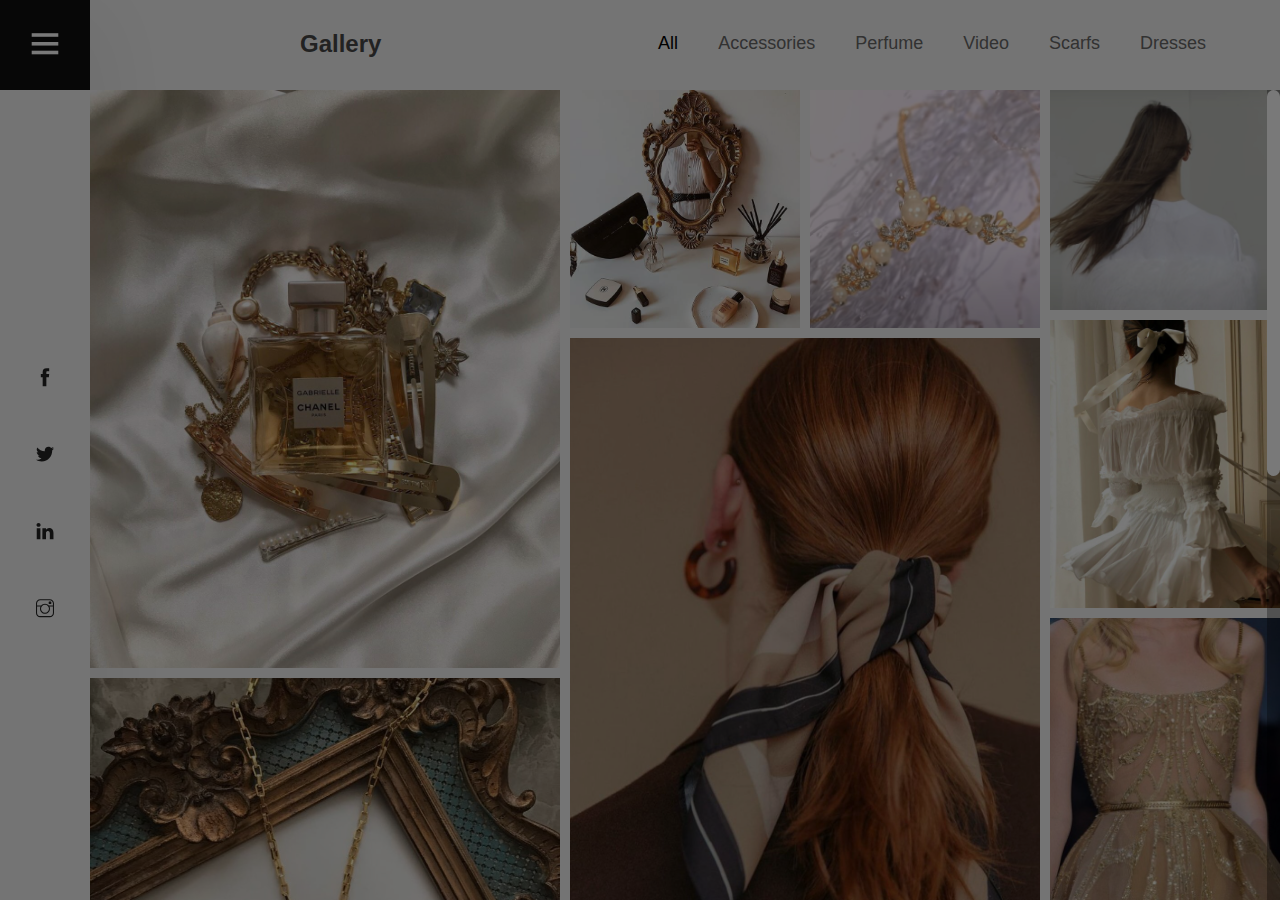
==== commit d8f09247: "updating gallery page" ====
--- a/gallery.html
+++ b/gallery.html
@@ -95,7 +95,7 @@
 						<img src="img/gallery/1.jpg" alt="">
 					</a>
 					<div class="gi-hover">
-s						<h6>Arthur Rose</h6>
+												<h6>Arthur Rose</h6>
 					</div>
 				</div>
 				<div class="gallery-item people">
